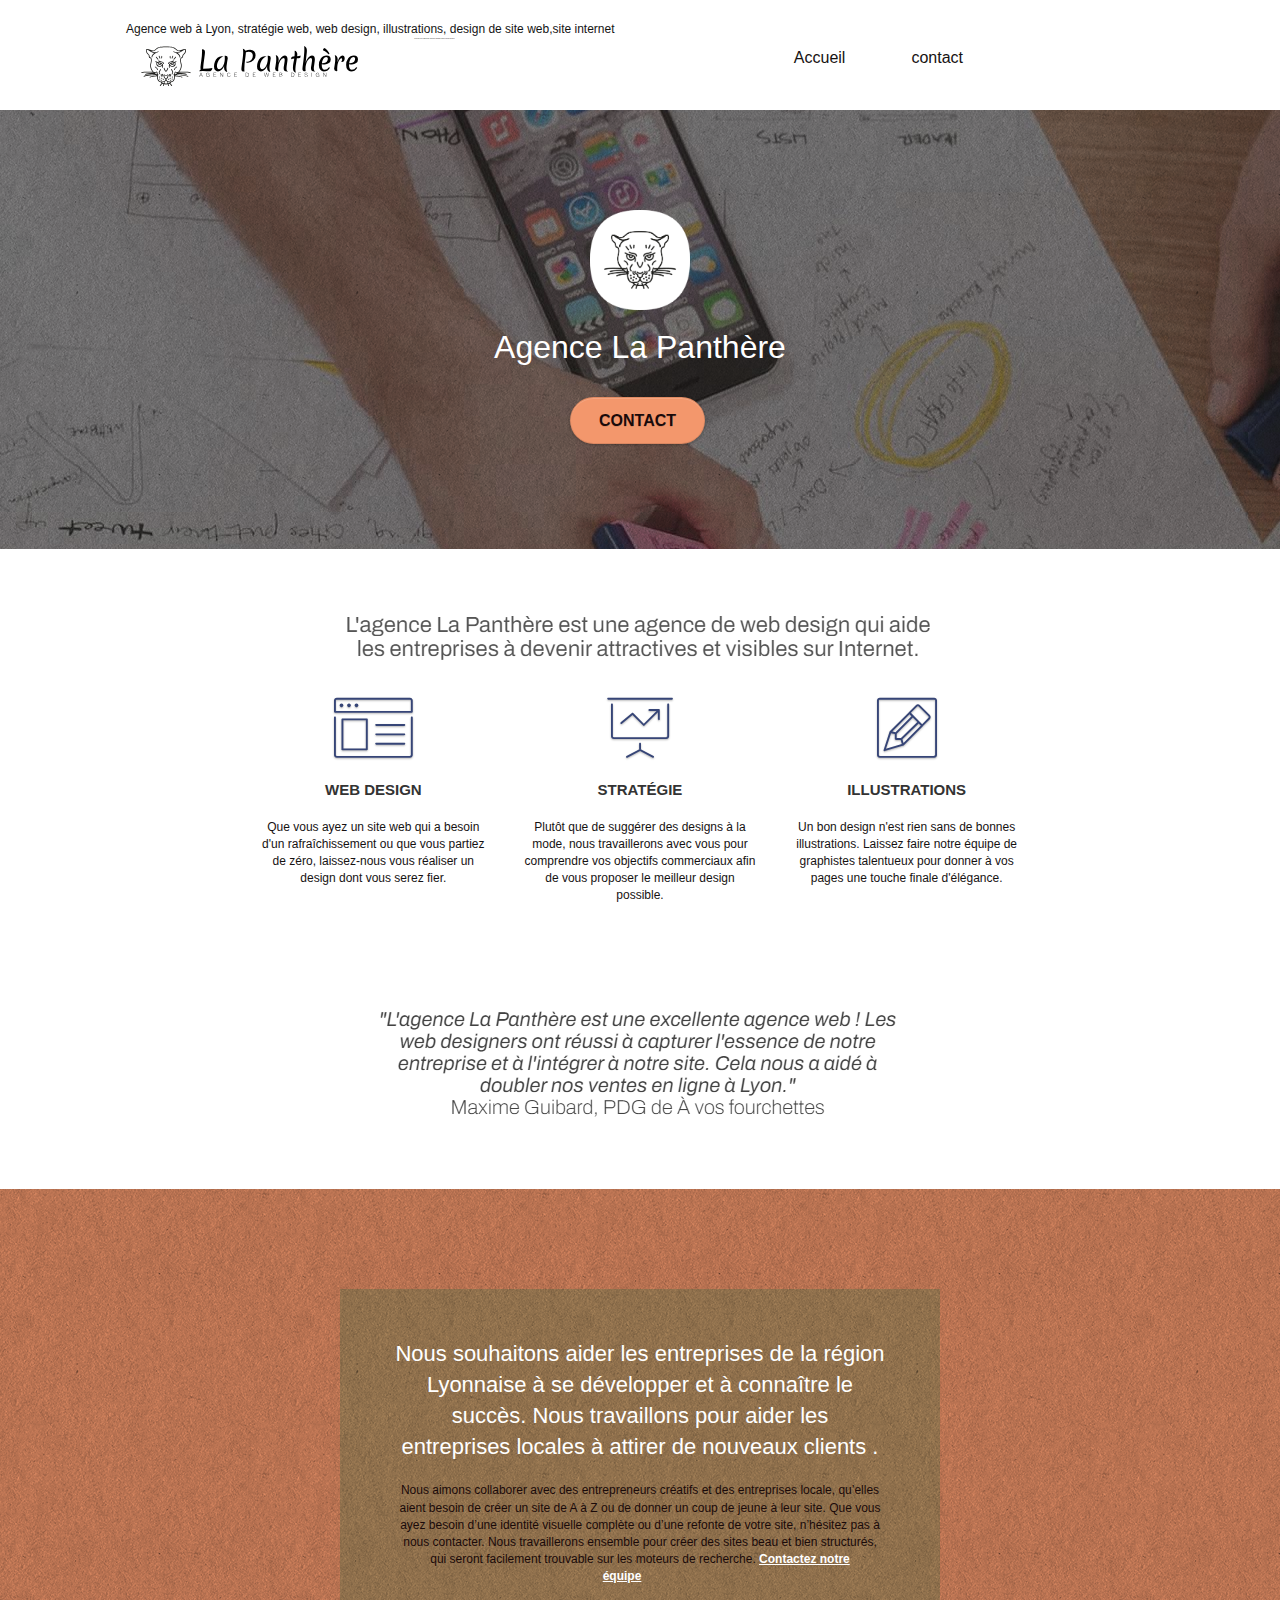
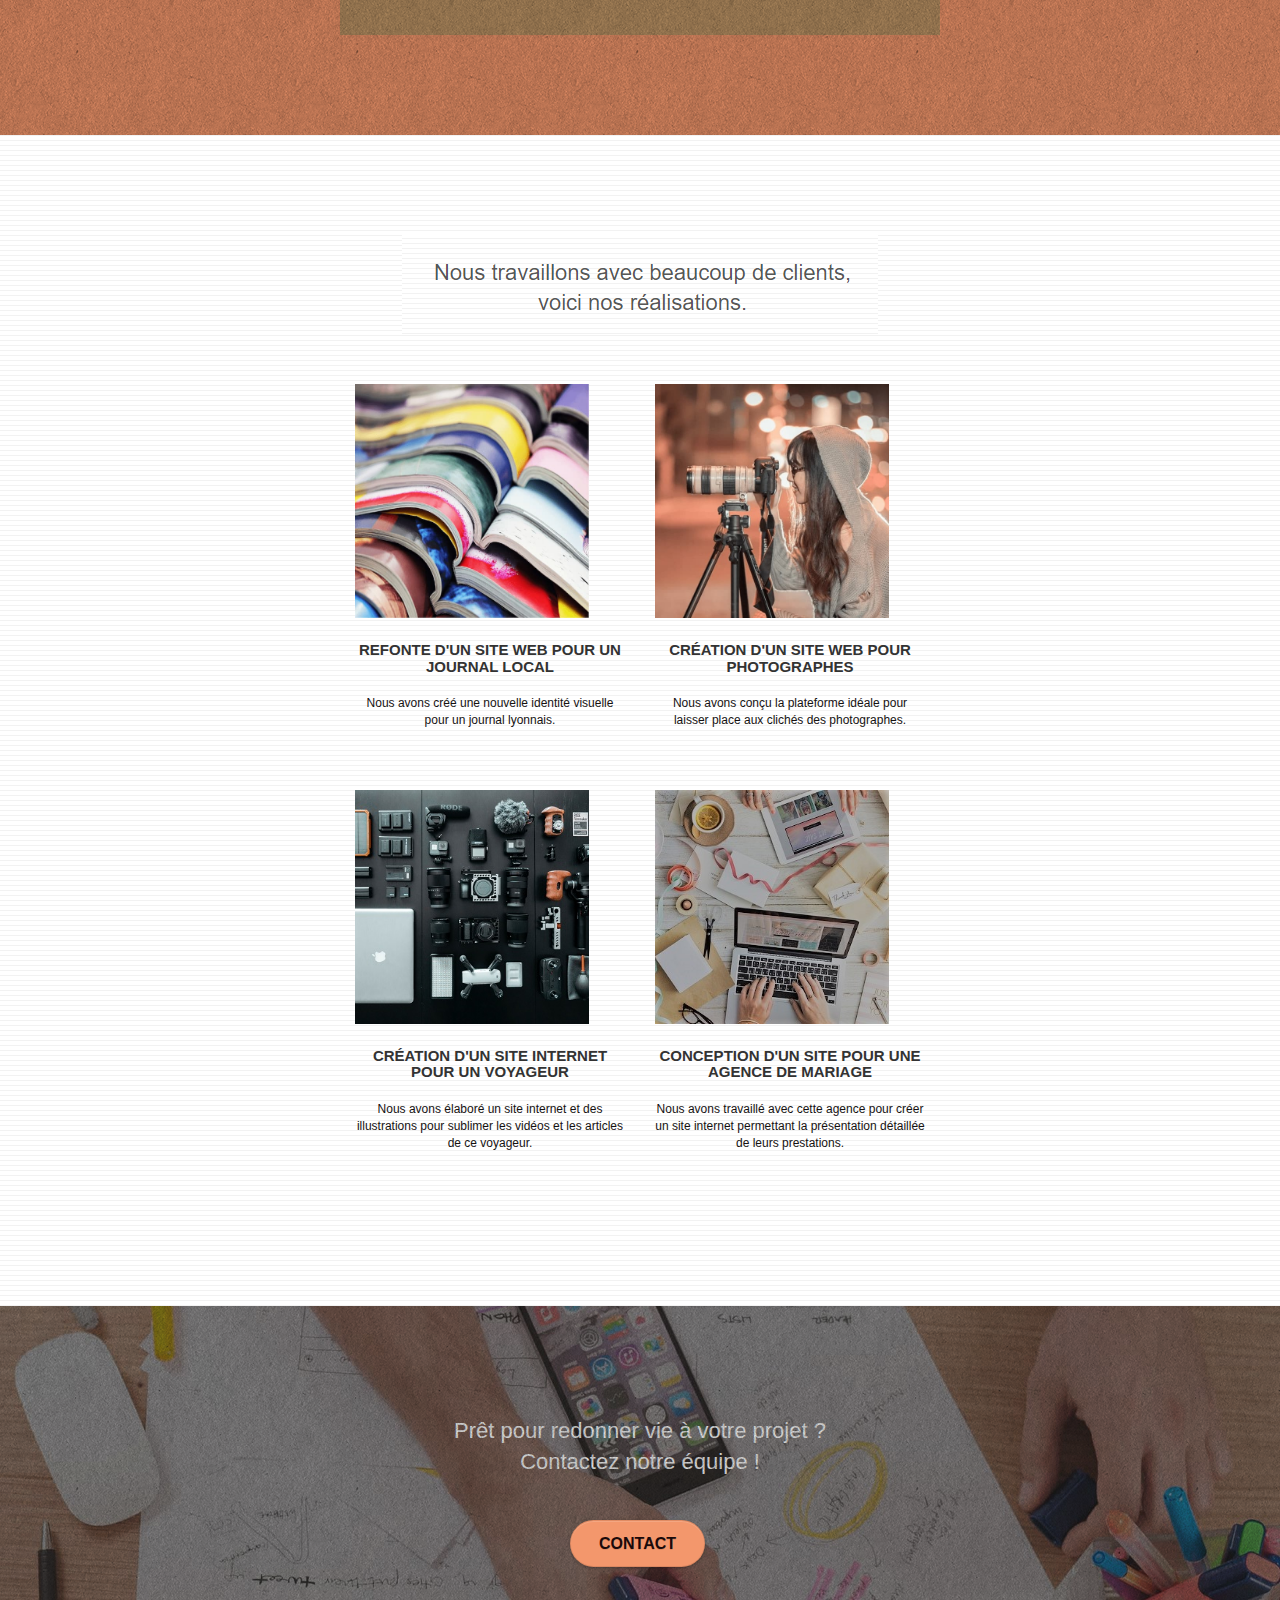
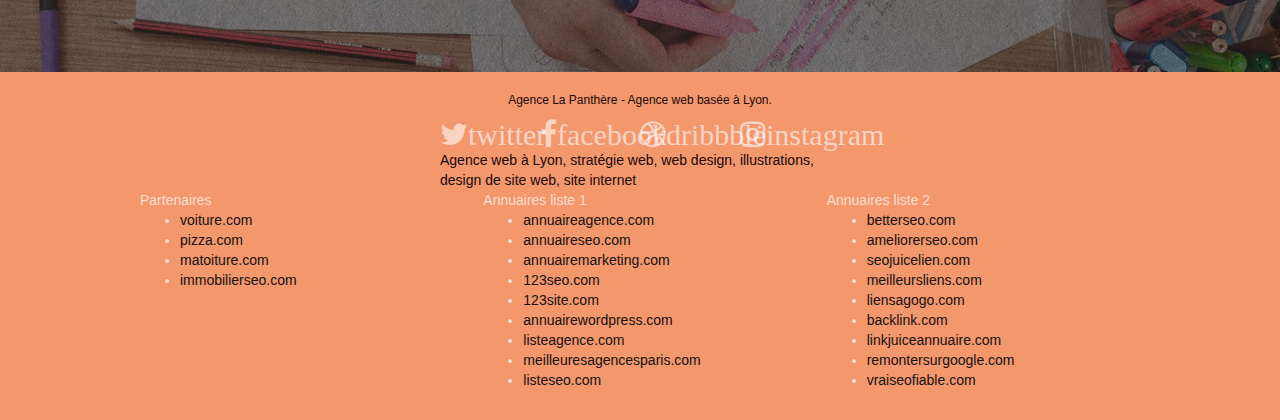
==== index.html @ 8d34e86a "Redimensionné les images et photos" ====
<!DOCTYPE html>
<html lang="fr">
    <head>
     <meta charset="utf-8" />
     <meta
      name="keywords"
      content="seo, google, site web, site internet,agence design à Lyon, illustrations"
      />
     <meta name="description" content="web design company Lyon"/>
     <meta
      name="viewport"
      content="width=device-width, initial-scale=1.0, viewport-fit=cover"
      />
     <link rel="shortcut icon" type="image/png" href="favicon.jpg" />

     <link rel="stylesheet" type="text/css" href="./css/bootstrap.css" />
     <link rel="stylesheet" type="text/css" href="style.css" />
     <link rel="stylesheet" type="text/css" href="./css/font-awesome.css" />
     <link rel="stylesheet" type="text/css" href="./css/et-line.css" />

     <script src="./js/jquery-2.1.0.js"></script>
     <script src="./js/bootstrap.js"></script>
     <script src="./js/blocs.js"></script>
     <script src="./js/jquery.touchSwipe.js" ></script>
     <script src="./js/gmaps.js"></script>
     <title>La Panthère - Web design</title>

     <!-- Analytics -->

     <!-- Analytics END -->
    </head>
    <body>
     <!-- Principal conteneur -->

     <div class="page-container">
          <!-- bloc-0 -->
            <header class="bloc bgc-white l-bloc" id="bloc-0">
                <nav class="container bloc-sm">
                    <div class="navbar row">
                       <div class="navbar-header">
                            <div class="keywords" style="color: #141414; font-size: 12px;">
                              Agence web à Lyon, stratégie web, web design, illustrations,
                              design de site web,site internet
                            </div>
                            <a class="navbar-brand" href="index.html" atl="">
                                <img src="img/agence-la-panthere-monochrome.svg"alt="paris web design logo agence web meilleure agence"height="40"/>     
                            </a>
                            <div class="keywords" style="color: #141414; font-size: 1px;">
                                 Agence web à Lyon, stratégie web, web design, illustrations,
                                 design de site web,site internet
                            </div>
                            <button id="nav-toggle" type="button"class="ui-navbar-toggle navbar-toggle"data-toggle="collapse"data-target=".navbar-1">                          
                                <span class="sr-only">Toggle navigation</span>
                                <span class="icon-bar"></span>
                                <span class="icon-bar"></span>
                                <span class="icon-bar"></span>
                            </button>        
                            <div class="collapse navbar-collapse navbar-1 special-dropdown-nav">
                                <ul class="site-navigation nav navbar-nav">
                                    <li>
                                        <a href="index.html">Accueil</a>
                                    </li>
                                    <li>
                                        <a href="contact.html">contact</a>
                                    </li>
                                </ul>
							</div>
                        </div>
                    </div>
                </nav>
            </header>
            <!-- bloc-0 END -->
            <main>
                <!-- bloc-1-presentation -->
                <section class="bloc bgc-dark-slate-blue bg-banniere d-bloc bg-t-edge bloc-bg-texture texture-paper b-parallax"id="bloc-1-hero">
                    <div class="container bloc-lg">
                        <div class="row tight-width-whitespace">
                            <div class="col-sm-12">
                                <img src="img/logo.png"class="center-block image-resize-mode"width="100"alt="Agence La Panthère, agence web paris, création logo paris"/>
                                <h1 class="text-center hero-bloc-text tc-white">Agence La Panthère</h1>
                                <div class="text-center">
                                    <a href="contact.html"class="btn btn-lg btn-clean btn-rd cta-hero btn-atomic-tangerine"id="cta-hero">
                                        Contact
                                    </a>
                                </div>
                            </div>
                        </div>
                    </div>
                </section>
                <!-- bloc-1-presentation END -->

                <!-- bloc-2-services -->
                <section class="bloc bgc-white l-bloc" id="bloc-2-services">
                    <div class="container bloc-md">
                        <div class="row">
                            <div class="col-sm-12 text-center">
                                <img src="img/title.png" alt="L'agence La Panthère est une agence de web design qui aide les entreprises à devenir attractives et visibles sur Inernet" />     
                            </div>
                        </div>
                        <div class="row voffset-lg med-width-whitespace">
                            <div class="col-sm-4">
                                <div class="text-center">
                                    <span class="et-icon-browser sm-shadow icon-dark-slate-blue icons icon-lg"></span>   
                                </div>
                                <h3 class="mg-md text-center">Web design</h3> 
                                <p class="text-center">
                                    Que vous ayez un site web qui a besoin d'un
                                    rafraîchissement ou que vous partiez de zéro, laissez-nous vous
                                    réaliser un design dont vous serez fier.
                                </p>
                            </div>
                            <div class="col-sm-4">
                                <div class="text-center">
                                    <span class="et-icon-presentation sm-shadow icon-dark-slate-blue icons icon-lg"></span>   
                                </div>
                                <h3 class="mg-md text-center">Stratégie</h3>
                                <p class="text-center">
                                    Plutôt que de suggérer des designs à la mode, nous travaillerons
                                    avec vous pour comprendre vos objectifs commerciaux afin de vous
                                    proposer le meilleur design possible.
                                </p>
                            </div>
                            <div class="col-sm-4">
                                <div class="text-center">
                                    <span class="et-icon-edit sm-shadow icon-dark-slate-blue icons icon-lg"></span>  
                                </div>
                                <h3 class="mg-md text-center">Illustrations</h3> 
                                <p class="text-center">
                                    Un bon design n'est rien sans de bonnes illustrations. Laissez
                                    faire notre équipe de graphistes talentueux pour donner à vos
                                    pages une touche finale d'élégance.
                                </p>
                            </div>
                        </div>
                        <div class="row voffset-lg voffset">
                            <div class="col-xs-12 col-md-8 col-md-offset-2 text-center">
                                <img alt="agence web, agence web paris, web design paris, stratégie web"src="img/citation.png"/>
                            </div>
                        </div>
                    </div>
                </section>
                <!-- bloc-2-services END -->

                <!-- bloc-3-what-i-do -->
                <section class="bloc tc-white bgc-atomic-tangerine bg-presentation d-bloc bloc-bg-texture texture-paper b-parallax"id="bloc-3-what-i-do"> 
                    <div class="container bloc-lg">
                        <div class="row tight-width-whitespace black-background">
                            <div class="col-sm-12">
                                <h2 class="mg-md text-center tc-white">
                                    Nous souhaitons aider les entreprises de la région Lyonnaise à
                                    se développer et à connaître le succès. Nous travaillons pour
                                    aider les entreprises locales à attirer de nouveaux clients .
                                </h2>
                                <p class="text-center white">
                                    Nous aimons collaborer avec des entrepreneurs créatifs et des
                                    entreprises locale, qu’elles aient besoin de créer un site de A
                                    à Z ou de donner un coup de jeune à leur site. Que vous ayez
                                    besoin d’une identité visuelle complète ou d’une refonte de
                                    votre site, n’hésitez pas à nous contacter. Nous travaillerons
                                    ensemble pour créer des sites beau et bien structurés, qui
                                    seront facilement trouvable sur les moteurs de recherche.
                                    <a class="ltc-white bold-link" href="contact.html">Contactez notre équipe</a>
                                </p>
                            </div>
                        </div>
                    </div>
                </section>
                <!-- bloc-3-what-i-do END -->

                <!-- bloc-4-portfolio -->
                <section class="bloc bgc-white bg-lines-h2-bg bg-repeat l-bloc"id="bloc-4-portfolio">
                    <div class="container bloc-lg">
                        <div class="row">
                            <div class="col-sm-12 text-center">
                                <img src="img/title2.png" alt="Texte d'introduction: Nous travaillons avec beaucoup de clients, voici nos réalisation "/>    
                            </div>
                        </div>
                        <div class="row tight-width-whitespace portfolio-row">
                            <div class="col-sm-6">
                                <a href="#"data-lightbox="img/1.jpg"data-gallery-id="gallery-1"data-caption="Refonte d'un site web pour un journal local"data-frame="snapshot-lb">
                                    <img class="img-responsive portfolio-thumb" src="img/1.jpg"alt="Livres empilés les uns sur les autres décalés en escalierS et ouvert en leurs mileux "/> 
                                </a>
                                <h3 class="mg-md text-center">Refonte d'un site web pour un journal local</h3>
                                <p class="text-center">
                                    Nous avons créé une nouvelle identité visuelle pour un journal
                                    lyonnais.
                                </p>
                            </div>
                            <div class="col-sm-6">
                                <a href="#"data-lightbox="img/2.jpg"data-gallery-id="gallery-1"data-caption="Création d'un site web pour photographes"data-frame="snapshot-lb">
                                    <img class="img-responsive portfolio-thumb" src="img/2.jpg"alt="Jeunes femmes entrain de prendre une photos avec un appereil photos numérique sur trépied en ville"/> 
                                </a>
                                <h3 class="mg-md text-center">Création d'un site web pour photographes</h3>
                                <p class="text-center">
                                    Nous avons conçu la plateforme idéale pour laisser place aux
                                    clichés des photographes.
                                </p>
                            </div>
                        </div>
                        <div class="row tight-width-whitespace portfolio-row">
                            <div class="col-sm-6">
                                <a href="#"data-lightbox="img/3.bmp"data-gallery-id="gallery-1"data-caption="Création d'un site internet pour un voyageur"data-frame="snapshot-lb">
                                    <img class="img-responsive portfolio-thumb" src="img/3.bmp" alt="Equipement numérique professionnel: drone, appareils photos,plusieurs obsjectifs,pc portables"/>   
                                </a>
                                <h3 class="mg-md text-center"> Création d'un site internet pour un voyageur </h3>
                                <p class="text-center">
                                    Nous avons élaboré un site internet et des illustrations pour
                                    sublimer les vidéos et les articles de ce voyageur.
                                </p>
                            </div>
                            <div class="col-sm-6">
                                <a href="#"data-lightbox="img/4.bmp"data-gallery-id="gallery-1"data-caption="Conception d'un site pour une agence de mariage"data-frame="snapshot-lb" >
                                    <img class="img-responsive portfolio-thumb" src="img/4.bmp" alt="Production d'un projet au bureau"/>  
                                </a>
                                <h3 class="mg-md text-center">Conception d'un site pour une agence de mariage</h3>
                                <p class="text-center">
                                    Nous avons travaillé avec cette agence pour créer un site
                                    internet permettant la présentation détaillée de leurs
                                    prestations.
                                </p>
                            </div>
                        </div>
                    </div>
                </section>
                <!-- bloc-4-portfolio END -->

                <!-- bloc-5-cta -->
                <section class="bloc bgc-dark-slate-blue bg-banniere d-bloc bloc-bg-texture texture-paper"id="bloc-5-cta" >
                    <div class="container bloc-lg">
                        <div class="row">
                            <h2 class="mg-md text-center tc-white">
                                Prêt pour redonner vie à votre projet ?<br/>Contactez notre équipe !  
                            </h2>
                            <div class="col-sm-12 text-center">
                                <a href="contact.html"class="btn btn-atomic-tangerine btn-clean btn-rd btn-lg cta-hero" >Contact</a>
                            </div>
                        </div>
                    </div>
                </section>
                <!-- bloc-5-cta END -->
            </main>
                

            <!-- Footer - bloc-8 -->
            <footer class="bloc bgc-atomic-tangerine d-bloc" id="bloc-8">
                <div class="container bloc-sm">
                    <div class="row">
                        <div class="col-sm-12">
                            <p class="text-center white">Agence La Panthère - Agence web basée à Lyon.</p>
                            <div class="row row-no-gutters social">
                                <div class="col-sm-3">
                                    <div class="text-center">
                                        <a class="social" href="index.html" >
                                            <span class="fa fa-twitter icon-md">twitter</span>
                                        </a>
                                    </div>
                                </div>
                                <div class="col-sm-3">
                                    <div class="text-center">
                                        <a class="social" href="index.html">
                                            <span class="fa fa-facebook icon-md" >facebook</span>
                                        </a>
                                    </div>
                                </div>
                                <div class="col-sm-3">
                                    <div class="text-center">
                                        <a class="social" href="index.html">
                                            <span class="fa fa-dribbble icon-md">dribbble</span>
                                        </a>
                                    </div>
                                </div>
                                <div class="col-sm-3">
                                    <div class="text-center">
                                        <a class="social" href="index.html">
                                            <span class="fa fa-instagram icon-md">instagram</span>
                                        </a>
                                    </div>
                                </div>
                                <div class="keywords" style="color: #1a0a0a;">
                                    Agence web à Lyon, stratégie web, web design, illustrations,
                                    design de site web, site internet
                                </div>
                            </div>
                            <div class="row">
                                <div class="col-sm-4">
                                    Partenaires
                                    <ul>
                                        <li><a href="voiture.com">voiture.com</a></li>
                                        <li><a href="pizza.com">pizza.com</a></li>
                                        <li><a href="matoiture.com">matoiture.com</a></li>
                                        <li><a href="immobilierseo.com">immobilierseo.com</a></li>
                                    </ul>
                                </div>
                                <div class="col-sm-4">
                                    Annuaires liste 1
                                    <ul>
                                        <li><a href="annuaireagence.com">annuaireagence.com</a></li>
                                        <li><a href="annuaireseo.com">annuaireseo.com</a></li>
                                        <li><a href="annuairemarketing.com">annuairemarketing.com</a></li>
                                        <li><a href="123seoture.com">123seo.com</a></li>
                                        <li><a href="123site.com">123site.com</a></li>
                                        <li><a href="annuairewordpress.com">annuairewordpress.com</a></li>
                                        <li><a href="listeagence.com">listeagence.com</a></li>
                                        <li><a href="meilleuresagencesparis.com">meilleuresagencesparis.com</a></li>
                                        <li><a href="listeseo.com">listeseo.com</a></li>
                                    </ul>
                                </div>
                                <div class="col-sm-4">
                                    Annuaires liste 2
                                    <ul>
                                        <li><a href="betterseo.com">betterseo.com</a></li>
                                        <li><a href="ameliorerseo.com">ameliorerseo.com</a></li>
                                        <li><a href="seojuicelien.com">seojuicelien.com</a></li>
                                        <li><a href="meilleursliens.com">meilleursliens.com</a></li>
                                        <li><a href="liensagogo.com">liensagogo.com</a></li>
                                        <li><a href="backlink.com">backlink.com</a></li>
                                        <li><a href="linkjuiceannuaire.com">linkjuiceannuaire.com</a></li> 
                                        <li><a href="remontersurgoogle.com">remontersurgoogle.com</a></li> 
                                        <li><a href="vraiseofiable.com">vraiseofiable.com</a></li>
                                    </ul>
                                </div>
                            </div>
                        </div>
                    </div>
                </div>
            </footer>
            <!-- Footer - bloc-8 END -->
        </div>
        <!-- Principal conteneur END -->
    </body>
</html>
---- style.css ----
body {
    margin: 0;
    padding: 0;
    background: #FFF;
    overflow-x: hidden;
    -webkit-font-smoothing: antialiased;
    -moz-osx-font-smoothing: grayscale;
}

a,
button {
    transition: all .3s ease-in-out;
    outline: none!important;
    margin-right: 36px;
}

a:hover {
    text-decoration: none;
    cursor: pointer;
}

#page-loading-blocs-notifaction {
    position: fixed;
    top: 0;
    bottom: 0;
    width: 100%;
    z-index: 100000;
    background: #FFFFFF url("img/pageload-spinner.gif") no-repeat center center;
}

.bloc {
    width: 100%;
    clear: both;
    background: 50% 50% no-repeat;
    padding: 0 50px;
    -webkit-background-size: cover;
    -moz-background-size: cover;
    -o-background-size: cover;
    background-size: cover;
    position: relative;
}

.bloc .container {
    padding-left: 0;
    padding-right: 0;
}

.bloc-lg {
    padding: 100px 50px;
}

.bloc-md {
    padding: 50px;
}

.bloc-sm {
    padding: 20px 50px;
}

.bg-center,
.bg-l-edge,
.bg-r-edge,
.bg-t-edge,
.bg-b-edge,
.bg-tl-edge,
.bg-bl-edge,
.bg-tr-edge,
.bg-br-edge,
.bg-repeat {
    -webkit-background-size: auto!important;
    -moz-background-size: auto!important;
    -o-background-size: auto!important;
    background-size: auto!important;
}

.bg-repeat {
    background: repeat;
}

.bg-t-edge {
    background: top no-repeat;
}

.bloc-bg-texture::before {
    content: "";
    background-size: 2px 2px;
    position: absolute;
    top: 0;
    bottom: 0;
    left: 0;
    right: 0;
}

.texture-paper::before {
    background: url("img/texture-paper.png");
    background-size: 280px 280px;
}

.b-parallax {
    background-attachment: fixed;
}

.d-bloc {
    color: rgba(255, 255, 255, .7);
}

.d-bloc button:hover {
    color: rgba(255, 255, 255, .9);
}

.d-bloc .icon-round,
.d-bloc .icon-square,
.d-bloc .icon-rounded,
.d-bloc .icon-semi-rounded-a,
.d-bloc .icon-semi-rounded-b {
    border-color: rgba(255, 255, 255, .9);
}

.d-bloc .divider-h span {
    border-color: rgba(255, 255, 255, .2);
}

.d-bloc .a-btn,
.d-bloc .navbar a,
.d-bloc .navbar-brand,
.d-bloc a .icon-sm,
.d-bloc a .icon-md,
.d-bloc a .icon-lg,
.d-bloc a .icon-xl,
.d-bloc h1 a,
.d-bloc h2 a,
.d-bloc h3 a,
.d-bloc h4 a,
.d-bloc h5 a,
.d-bloc h6 a,
.d-bloc p a {
    color: rgba(255, 255, 255, .6);
}

.d-bloc .a-btn:hover,
.d-bloc .navbar a:hover,
.d-bloc .navbar-brand:hover,
.d-bloc a:hover .icon-sm,
.d-bloc a:hover .icon-md,
.d-bloc a:hover .icon-lg,
.d-bloc a:hover .icon-xl,
.d-bloc h1 a:hover,
.d-bloc h2 a:hover,
.d-bloc h3 a:hover,
.d-bloc h4 a:hover,
.d-bloc h5 a:hover,
.d-bloc h6 a:hover,
.d-bloc p a:hover {
    color: rgba(255, 255, 255, 1);
}

.d-bloc .navbar-toggle .icon-bar {
    background: rgba(255, 255, 255, 1);
}

.d-bloc .btn-wire,
.d-bloc .btn-wire:hover {
    color: rgba(255, 255, 255, 1);
    border-color: rgba(255, 255, 255, 1);
}

.d-bloc .panel {
    color: rgba(0, 0, 0, .5);
}

.d-bloc .panel button:hover {
    color: rgba(0, 0, 0, .7);
}

.d-bloc .panel icon {
    border-color: rgba(0, 0, 0, .7);
}

.d-bloc .panel .divider-h span {
    border-color: rgba(0, 0, 0, .1);
}

.d-bloc .panel .a-btn {
    color: rgba(0, 0, 0, .6);
}

.d-bloc .panel .a-btn:hover {
    color: rgba(0, 0, 0, 1);
}

.d-bloc .panel .btn-wire,
.d-bloc .panel .btn-wire:hover {
    color: rgba(0, 0, 0, .7);
    border-color: rgba(0, 0, 0, .3);
}

.d-bloc .panel,
.l-bloc {
    color: rgba(0, 0, 0, .5);
}

.d-bloc .panel button:hover,
.l-bloc button:hover {
    color: rgba(0, 0, 0, .7);
}

.l-bloc .icon-round,
.l-bloc .icon-square,
.l-bloc .icon-rounded,
.l-bloc .icon-semi-rounded-a,
.l-bloc .icon-semi-rounded-b {
    border-color: rgba(0, 0, 0, .7);
}

.d-bloc .panel .divider-h span,
.l-bloc .divider-h span {
    border-color: rgba(0, 0, 0, .1);
}

.d-bloc .panel .a-btn,
.l-bloc .a-btn,
.l-bloc .navbar a,
.l-bloc .navbar-brand,
.l-bloc a .icon-sm,
.l-bloc a .icon-md,
.l-bloc a .icon-lg,
.l-bloc a .icon-xl,
.l-bloc h1 a,
.l-bloc h2 a,
.l-bloc h3 a,
.l-bloc h4 a,
.l-bloc h5 a,
.l-bloc h6 a,
.l-bloc p a {
    color: rgba(0, 0, 0, .6);
}

.d-bloc .panel .a-btn:hover,
.l-bloc .a-btn:hover,
.l-bloc .navbar a:hover,
.l-bloc .navbar-brand:hover,
.l-bloc a:hover .icon-sm,
.l-bloc a:hover .icon-md,
.l-bloc a:hover .icon-lg,
.l-bloc a:hover .icon-xl,
.l-bloc h1 a:hover,
.l-bloc h2 a:hover,
.l-bloc h3 a:hover,
.l-bloc h4 a:hover,
.l-bloc h5 a:hover,
.l-bloc h6 a:hover,
.l-bloc p a:hover {
    color: rgba(0, 0, 0, 1);
}

.l-bloc .navbar-toggle .icon-bar {
    color: rgba(0, 0, 0, .6);
}

.d-bloc .panel .btn-wire,
.d-bloc .panel .btn-wire:hover,
.l-bloc .btn-wire,
.l-bloc .btn-wire:hover {
    color: rgba(0, 0, 0, .7);
    border-color: rgba(0, 0, 0, .3);
}

.voffset {
    margin-top: 30px;
}

.voffset-lg {
    margin-top: 80px;
}

.row-no-gutters {
    margin-right: 0;
    margin-left: 0;
}

.row.row-no-gutters > [class^="col-"],
.row.row-no-gutters > [class*=" col-"] {
    padding-right: 0;
    padding-left: 0;
}

#bloc-1-hero h1 {
    font-size: 32px;
}

.navbar {
    margin-bottom: 0;
    z-index: 1;
}

.navbar-brand {
    height: auto;
    padding: 3px 15px;
    font-size: 25px;
    font-weight: normal;
    font-weight: 600;
    line-height: 44px;
}

.navbar-brand img {
    max-height: 200px;
    margin: 0 5px 0 0;
    display: inline;
}

.navbar-brand img[src$=svg] {
    min-width: 100px;
}

.navbar-brand img:focus{
    border: 2px solid red;
    border-radius: 15px;
}

.nav-center .navbar-brand img {
    margin: 0;
}

.navbar .nav {
    padding-top: 2px;
    margin-right: 120px;
    float: right;
    z-index: 1;
}

.nav > li {
    float: left;
    margin-top: 4px;
    font-size: 16px;
}

.navbar-nav .open .dropdown-menu > li > a {
    text-align: inherit;
}

.nav > li a:hover {
    background: transparent;
}

.nav > li a:focus{
    border: 2px solid red;
    border-radius: 15px;
}

.navbar-toggle {
    margin: 10px 10px 0 0;
    border: 0px;
}

.navbar-toggle:hover {
    background: transparent!important;
}

.navbar-toggle:focus{
    border: 2px solid red;
    border-radius: 15px;
}
.navbar-toggle .icon-bar {
    background-color: rgba(0, 0, 0, .5);
    width: 26px;
}

.nav-invert .navbar .nav {
    float: left;
}

.nav-invert .navbar-header,
.nav-invert .navbar-brand {
    float: right;
    position: relative;
    z-index: 2;
}

@media (min-width: 768px) {
    .site-navigation {
        position: absolute;
        top: 50%;
        right: 20px;
        transform: translate(0, -50%);
        -webkit-transform: translateY(-50%);
    }
    .nav > li .dropdown-menu a,
    .nav > li .dropdown-menu a:hover {
        color: #484848;
    }
    .nav-invert .site-navigation {
        left: 0;
        right: 0;
    }
    .nav-center {
        text-align: center;
    }
    .nav-center .navbar-header {
        width: 100%;
    }
    .nav-center .navbar-header,
    .nav-center .navbar-brand,
    .nav-center .nav > li {
        float: none;
        display: inline-block;
    }
    .nav-center .site-navigation {
        position: relative;
        width: 100%;
        right: 0;
        margin-right: 0px;
        margin-top: 20px;
    }
    .nav-center.mini-nav .navbar-toggle {
        float: none;
        margin: 10px auto 0;
    }
}

.nav > li > .dropdown a {
    background: none!important;
    display: block;
    padding: 14px 15px;
}

nav .caret {
    margin: 0 5px;
}

.dropdown-menu .dropdown-menu {
    top: -8px;
    left: 100%;
}

.dropdown-menu .dropmenu-flow-right {
    top: 100%;
    left: 0;
    margin-left: -1px;
    border-top-left-radius: 0;
    border-top-right-radius: 0;
}

.dropdown-menu .dropdown span {
    border: 4px solid black;
    border-top-color: transparent;
    border-right-color: transparent;
    border-bottom-color: transparent;
    margin: 6px -5px 0 0!important;
    float: right;
}

.mg-md {
    margin-top: 10px;
    margin-bottom: 20px;
}

.mg-lg {
    margin-top: 10px;
    margin-bottom: 40px;
}

.btn {
    margin: 0 5px 5px 0;
}

.btn.pull-right {
    margin: 0 0 5px 5px;
}

.btn-d,
.btn-d:hover,
.btn-d:focus {
    color: #FFF;
    background: rgba(0, 0, 0, .3);
}

button {
    outline: none!important;
}

.btn-rd {
    border-radius: 40px;
}

.btn-clean {
    border: 1px solid rgba(0, 0, 0, .08);
    border-bottom-color: rgba(0, 0, 0, .1);
    text-shadow: 0 1px 0 rgba(0, 0, 1, .1);
    box-shadow: 0 1px 3px rgba(0, 0, 1, .25), inset 0 1px 0 0 rgba(255, 255, 255, .15);
}

.icon-md {
    font-size: 30px!important;
}

.icon-lg {
    font-size: 60px!important;
}

.sm-shadow {
    text-shadow: 0 1px 2px rgba(0, 0, 0, .3);
}

.panel-sq,
.panel-sq .panel-heading,
.panel-sq .panel-footer {
    border-radius: 0;
}

.panel-rd {
    border-radius: 30px;
}

.panel-rd .panel-heading {
    border-radius: 29px 29px 0 0;
}

.panel-rd .panel-footer {
    border-radius: 0 0 29px 29px;
}

.form-control {
    border-color: rgba(0, 0, 0, .1);
    box-shadow: none;
}

.scrollToTop {
    width: 40px;
    height: 40px;
    position: fixed;
    bottom: 20px;
    right: 20px;
    opacity: 0;
    z-index: 500;
    transition: all .3s ease-in-out;
}

.scrollToTop span {
    margin-top: 6px;
}

.showScrollTop {
    font-size: 14px;
    opacity: 1;
}

a[data-lightbox] {
    position: relative;
    display: block;
    text-align: center;
}

a[data-lightbox]:focus{
    border: 2px solid red;
    border-radius: 15px;
}

a[data-lightbox]:hover::before {
    content: "+";
    font-family: "HelveticaNeue-Light", "Helvetica Neue Light", "Helvetica Neue", Helvetica, Arial;
    font-size: 32px;
    width: 50px;
    height: 50px;
    margin-left: -25px;
    border-radius: 50%;
    background: rgba(0, 0, 0, .6);
    color: #FFF;
    font-weight: 100;
    z-index: 1;
    position: absolute;
    top: 50%;
    transform: translateY(-50%);
    -webkit-transform: translateY(-50%);
}

a[data-lightbox]:hover img {
    opacity: 0.6;
    -webkit-animation-fill-mode: none;
    animation-fill-mode: none;
}

#lightbox-modal {
    display: flex;
    align-items: center;
}

#lightbox-modal .modal-dialog {
    width: 90%;
    max-width: 900px;
    margin: 0 auto 0;
}

#lightbox-modal .modal-dialog img {
    max-height: 90vh;
    margin: 0 auto;
}

.lightbox-caption {
    padding: 20px;
    color: #FFF;
    background: rgba(0, 0, 0, .5);
    position: absolute;
    left: 15px;
    right: 15px;
    bottom: 5px;
}

.close-lightbox {
    color: #FFF;
    font-size: 30px;
    position: absolute;
    top: 20px;
    right: 20px;
    z-index: 20;
    background: rgba(0, 0, 0, .5);
    border: none;
    line-height: 30px;
    padding: 0 9px 5px;
    opacity: 0.3;
}

.close-lightbox:hover,
.next-lightbox:hover,
.prev-lightbox:hover {
    opacity: 1.0;
    color: #FFF;
}

.next-lightbox,
.prev-lightbox {
    font-size: 20px;
    color: rgba(255, 255, 255, .9);
    background: rgba(0, 0, 0, .5);
    transition: all .2s ease-in-out;
    position: absolute;
    top: 45%;
    z-index: 1;
    opacity: 0.4;
}

.next-lightbox {
    padding: 6px 8px 1px 13px;
    right: 25px;
}

.prev-lightbox {
    padding: 6px 13px 1px 10px;
    left: 25px;
}

.snapshot-lb .modal-body {
    padding-bottom: 45px;
}

.snapshot-lb .lightbox-caption {
    padding: 0;
    color: rgba(0, 0, 0, .5);
    background: none;
}

h1,
h2,
h3,
h4,
h5,
h6,
p,
label,
.btn,
a {
    font-family: "helvetica";
    font-weight: 400;
    color: #161212!important;
}

li a:focus{
    border: 2px solid red;
    border-radius: 15px;
}

.container {
    max-width: 1000px;
}

.hero-bloc-text {
    font-size: 38px;
}

.hero-bloc-text-sub {
    font-size: 36px;
}

.statement-bloc-text {
    line-height: 26px;
    font-style: italic;
    font-size: 20px;
    text-align: center;
    font-weight: lighter;
    max-width: 520px;
    margin: auto auto auto auto;
}

p {
    font-size: 12px;
}

.tight-width-whitespace {
    max-width: 600px;
    margin: auto auto auto auto;
}

.h1 {
    font-size: 20px;
    font-family: "Open Sans";
}

.cta-hero {
    margin-top: 22px;
    color: #FFFFFF!important;
    text-transform: uppercase;
    padding: 12px 28px 12px 28px;
    font-size: 16px;
    font-weight: 700;
}

.social {
    max-width: 400px;
    margin: auto auto auto auto;
}

h2 {
    font-size: 22px;
    line-height: 1.4em;
}

h3 {
    font-size: 15px;
    text-transform: uppercase;
    font-weight: 700;
    color: #333333!important;
}

.med-width-whitespace {
    max-width: 800px;
    margin: auto auto auto auto;
    box-shadow: 0px 0px 0px #000000;
}

h1 {
    color: #333333!important;
}

h4 {
    color: #333333!important;
}

.icons {
    margin-bottom: 14px;
    margin-top: 24px;
}

.white {
    color: #1a0a0a!important;
}

.portfolio-thumb {
    margin-bottom: 24px;
}

.portfolio-row {
    margin-bottom: 44px;
    margin-top: 50px;
}

.avatar {
    box-shadow: 0px 4px 9px rgba(0, 0, 0, 0.3);
}

.black-background {
    background-color: rgba(165, 147, 99, 0.7);
    padding: 40px 40px 40px 40px;
}

.bold-link {
    font-weight: 900;
    text-decoration: underline!important;
}

.bgc-white {
    background-color: #FFFFFF;
}

.bgc-dark-slate-blue {
    background-color: #364577;
}

.bgc-atomic-tangerine {
    background-color: #F3976C;
}

.tc-white {
    color: #FFFFFF!important;
}

.btn-atomic-tangerine {
    background: #F3976C;
    color: #1a0a0a!important;
}

.btn-atomic-tangerine:focus{
    border: 2px solid red;
    border-radius: 15px;
}

.btn-atomic-tangerine:hover {
    background: #c27956!important;
    color: #1a0a0a!important;
}

.ltc-white {
    color: #FFFFFF!important;
}

.ltc-white:focus{
    border: 2px solid red;
    border-radius: 15px;
}
.ltc-white:hover {
    color: #cccccc!important;
}

.ltc-atomic-tangerine {
    color: #F3976C!important;
}

.ltc-atomic-tangerine:hover {
    color: #c27956!important;
}

.icon-dark-slate-blue {
    color: #364577!important;
    border-color: #364577!important;
}

.bg-dots-bg {
    background-image: url("img/dots-bg.png");
}

.bg-lines-h2-bg {
    background-image: url("img/lines-h2-bg.png");
}

.bg-banniere {
    background-image: url("img/agence-la-panthere.jpg");
}

.bg-presentation {
    background-image: url("img/image-de-presentation.bmp");
}

@media (max-width: 1024px) {
    .bloc {
        padding-left: 20px;
        padding-right: 20px;
    }
    .bloc.full-width-bloc,
    .bloc-tile-2.full-width-bloc .container,
    .bloc-tile-3.full-width-bloc .container,
    .bloc-tile-4.full-width-bloc .container {
        padding-left: 0;
        padding-right: 0;
    }
}

@media (max-width: 992px) and (min-width: 768px) {
    .navbar .nav {
        max-width: 80%
    }
    .nav-center.navbar .nav {
        max-width: 100%
    }
}

@media only screen and (min-device-width: 768px) and (max-device-width: 1024px) and (orientation: landscape) {
    .b-parallax {
        background-attachment: scroll;
    }
}

@media only screen and (min-device-width: 1024px) and (max-device-width: 1366px) and (-webkit-min-device-pixel-ratio: 1.5) {
    .b-parallax {
        background-attachment: scroll;
    }
}

@media (max-width: 991px) {
    .container {
        width: 100%;
    }
    .b-parallax {
        background-attachment: scroll;
    }
    .page-container,
    #hero-bloc {
        overflow-x: hidden;
        position: relative;
    }
    .bloc {
        padding-left: constant(safe-area-inset-left);
        padding-right: constant(safe-area-inset-right);
    }
    .bloc-group,
    .bloc-group .bloc {
        display: block;
        width: 100%;
    }
    .bloc-fill-screen .fill-bloc-top-edge,
    .bloc-fill-screen .fill-bloc-bottom-edge {
        padding: 0 20px;
        padding-left: constant(safe-area-inset-left);
        padding-right: constant(safe-area-inset-right);
    }
}

@media (max-width: 767px) {
    .page-container {
        overflow-x: hidden;
        position: relative;
    }
    h1,
    h2,
    h3,
    h4,
    h5,
    h6,
    p,
    #disqus_thread {
        padding-left: 10px!important;
        padding-right: 10px!important;
    }
    .b-parallax {
        background-attachment: scroll;
    }
    .navbar .nav {
        padding-top: 0;
        border-top: 1px solid rgba(0, 0, 0, .2);
        float: none!important;
    }
    .navbar.row {
        margin-left: 0;
        margin-right: 0;
    }
    .site-navigation {
        position: inherit;
        transform: none;
        -webkit-transform: none;
        -ms-transform: none;
    }
    .nav > li {
        margin-top: 0;
        border-bottom: 1px solid rgba(0, 0, 0, .1);
        background: rgba(0, 0, 0, .05);
        text-align: left;
        padding-left: 15px;
        width: 100%;
    }
    .nav > li:hover {
        background: rgba(0, 0, 0, .08);
    }
    .dropdown .dropdown a .caret {
        float: none;
        margin: 5px 0 0 10px!important;
        border: 4px solid black;
        border-bottom-color: transparent;
        border-right-color: transparent;
        border-left-color: transparent;
    }
    #hero-bloc .navbar .nav {
        background: rgba(0, 0, 0, .8);
    }
    #hero-bloc .navbar .nav a {
        color: rgba(255, 255, 255, .6);
    }
    .hero {
        padding: 50px 0;
    }
    .hero-nav {
        left: -1px;
        right: -1px;
    }
    .navbar-collapse {
        padding: 0;
        overflow-x: hidden;
        -webkit-box-shadow: none;
        box-shadow: none;
    }
    .navbar-brand img {
        max-height: 40px;
        width: auto;
    }
    .nav-invert .navbar-header {
        float: none;
        width: 100%;
    }
    .nav-invert .navbar-toggle {
        float: left;
        margin-left: 10px;
    }
    .bloc {
        padding-left: 0;
        padding-right: 0;
    }
    .bloc-xxl,
    .bloc-xl,
    .bloc-lg {
        padding: 40px 0;
    }
    .bloc-sm,
    .bloc-md {
        padding-left: 0;
        padding-right: 0;
    }
    .bloc-tile-2 .container,
    .bloc-tile-3 .container,
    .bloc-tile-4 .container,
    .bloc-fill-screen .fill-bloc-top-edge,
    .bloc-fill-screen .fill-bloc-bottom-edge {
        padding-left: 0;
        padding-right: 0;
    }
    .a-block {
        padding: 0 10px;
    }
    .btn-dwn {
        display: none;
    }
    .voffset {
        margin-top: 5px;
    }
    .voffset-md {
        margin-top: 20px;
    }
    .voffset-lg {
        margin-top: 30px;
    }
    form {
        padding: 5px;
    }
    .close-lightbox {
        display: inline-block;
    }
    .blocsapp-device-iphone5 {
        background-size: 216px 425px;
        padding-top: 60px;
        width: 216px;
        height: 425px;
    }
    .blocsapp-device-iphone5 img {
        width: 180px;
        height: 320px;
    }
}

@media (max-width: 400px) {
    .bloc {
        padding-left: 0;
        padding-right: 0;
    }
}

@media (max-width: 767px) {
    .bloc-mob-center-text {
        text-align: center;
    }
}
---- css/et-line.css ----
@font-face {
    font-family: et-line;
    src: url(../fonts/et-line.eot);
    src: url(../fonts/et-line.eot?#iefix) format('embedded-opentype'), url(../fonts/et-line.woff) format('woff'), url(../fonts/et-line.ttf) format('truetype'), url(../fonts/et-line.svg#et-line) format('svg');
    font-weight: 400;
    font-style: normal
}

.et-icon-adjustments,
.et-icon-alarmclock,
.et-icon-anchor,
.et-icon-aperture,
.et-icon-attachment,
.et-icon-bargraph,
.et-icon-basket,
.et-icon-beaker,
.et-icon-bike,
.et-icon-book-open,
.et-icon-briefcase,
.et-icon-browser,
.et-icon-calendar,
.et-icon-camera,
.et-icon-caution,
.et-icon-chat,
.et-icon-circle-compass,
.et-icon-clipboard,
.et-icon-clock,
.et-icon-cloud,
.et-icon-compass,
.et-icon-desktop,
.et-icon-dial,
.et-icon-document,
.et-icon-documents,
.et-icon-download,
.et-icon-dribbble,
.et-icon-edit,
.et-icon-envelope,
.et-icon-expand,
.et-icon-facebook,
.et-icon-flag,
.et-icon-focus,
.et-icon-gears,
.et-icon-genius,
.et-icon-gift,
.et-icon-global,
.et-icon-globe,
.et-icon-googleplus,
.et-icon-grid,
.et-icon-happy,
.et-icon-hazardous,
.et-icon-heart,
.et-icon-hotairballoon,
.et-icon-hourglass,
.et-icon-key,
.et-icon-laptop,
.et-icon-layers,
.et-icon-lifesaver,
.et-icon-lightbulb,
.et-icon-linegraph,
.et-icon-linkedin,
.et-icon-lock,
.et-icon-magnifying-glass,
.et-icon-map,
.et-icon-map-pin,
.et-icon-megaphone,
.et-icon-mic,
.et-icon-mobile,
.et-icon-newspaper,
.et-icon-notebook,
.et-icon-paintbrush,
.et-icon-paperclip,
.et-icon-pencil,
.et-icon-phone,
.et-icon-picture,
.et-icon-pictures,
.et-icon-piechart,
.et-icon-presentation,
.et-icon-pricetags,
.et-icon-printer,
.et-icon-profile-female,
.et-icon-profile-male,
.et-icon-puzzle,
.et-icon-quote,
.et-icon-recycle,
.et-icon-refresh,
.et-icon-ribbon,
.et-icon-rss,
.et-icon-sad,
.et-icon-scissors,
.et-icon-scope,
.et-icon-search,
.et-icon-shield,
.et-icon-speedometer,
.et-icon-strategy,
.et-icon-streetsign,
.et-icon-tablet,
.et-icon-target,
.et-icon-telescope,
.et-icon-toolbox,
.et-icon-tools,
.et-icon-tools-2,
.et-icon-trophy,
.et-icon-tumblr,
.et-icon-twitter,
.et-icon-upload,
.et-icon-video,
.et-icon-wallet,
.et-icon-wine {
    font-family: et-line;
    speak: none;
    font-style: normal;
    font-weight: 400;
    font-variant: normal;
    text-transform: none;
    line-height: 1;
    -webkit-font-smoothing: antialiased;
    -moz-osx-font-smoothing: grayscale;
    display: inline-block
}

.et-icon-mobile:before {
    content: "\e000"
}

.et-icon-laptop:before {
    content: "\e001"
}

.et-icon-desktop:before {
    content: "\e002"
}

.et-icon-tablet:before {
    content: "\e003"
}

.et-icon-phone:before {
    content: "\e004"
}

.et-icon-document:before {
    content: "\e005"
}

.et-icon-documents:before {
    content: "\e006"
}

.et-icon-search:before {
    content: "\e007"
}

.et-icon-clipboard:before {
    content: "\e008"
}

.et-icon-newspaper:before {
    content: "\e009"
}

.et-icon-notebook:before {
    content: "\e00a"
}

.et-icon-book-open:before {
    content: "\e00b"
}

.et-icon-browser:before {
    content: "\e00c"
}

.et-icon-calendar:before {
    content: "\e00d"
}

.et-icon-presentation:before {
    content: "\e00e"
}

.et-icon-picture:before {
    content: "\e00f"
}

.et-icon-pictures:before {
    content: "\e010"
}

.et-icon-video:before {
    content: "\e011"
}

.et-icon-camera:before {
    content: "\e012"
}

.et-icon-printer:before {
    content: "\e013"
}

.et-icon-toolbox:before {
    content: "\e014"
}

.et-icon-briefcase:before {
    content: "\e015"
}

.et-icon-wallet:before {
    content: "\e016"
}

.et-icon-gift:before {
    content: "\e017"
}

.et-icon-bargraph:before {
    content: "\e018"
}

.et-icon-grid:before {
    content: "\e019"
}

.et-icon-expand:before {
    content: "\e01a"
}

.et-icon-focus:before {
    content: "\e01b"
}

.et-icon-edit:before {
    content: "\e01c"
}

.et-icon-adjustments:before {
    content: "\e01d"
}

.et-icon-ribbon:before {
    content: "\e01e"
}

.et-icon-hourglass:before {
    content: "\e01f"
}

.et-icon-lock:before {
    content: "\e020"
}

.et-icon-megaphone:before {
    content: "\e021"
}

.et-icon-shield:before {
    content: "\e022"
}

.et-icon-trophy:before {
    content: "\e023"
}

.et-icon-flag:before {
    content: "\e024"
}

.et-icon-map:before {
    content: "\e025"
}

.et-icon-puzzle:before {
    content: "\e026"
}

.et-icon-basket:before {
    content: "\e027"
}

.et-icon-envelope:before {
    content: "\e028"
}

.et-icon-streetsign:before {
    content: "\e029"
}

.et-icon-telescope:before {
    content: "\e02a"
}

.et-icon-gears:before {
    content: "\e02b"
}

.et-icon-key:before {
    content: "\e02c"
}

.et-icon-paperclip:before {
    content: "\e02d"
}

.et-icon-attachment:before {
    content: "\e02e"
}

.et-icon-pricetags:before {
    content: "\e02f"
}

.et-icon-lightbulb:before {
    content: "\e030"
}

.et-icon-layers:before {
    content: "\e031"
}

.et-icon-pencil:before {
    content: "\e032"
}

.et-icon-tools:before {
    content: "\e033"
}

.et-icon-tools-2:before {
    content: "\e034"
}

.et-icon-scissors:before {
    content: "\e035"
}

.et-icon-paintbrush:before {
    content: "\e036"
}

.et-icon-magnifying-glass:before {
    content: "\e037"
}

.et-icon-circle-compass:before {
    content: "\e038"
}

.et-icon-linegraph:before {
    content: "\e039"
}

.et-icon-mic:before {
    content: "\e03a"
}

.et-icon-strategy:before {
    content: "\e03b"
}

.et-icon-beaker:before {
    content: "\e03c"
}

.et-icon-caution:before {
    content: "\e03d"
}

.et-icon-recycle:before {
    content: "\e03e"
}

.et-icon-anchor:before {
    content: "\e03f"
}

.et-icon-profile-male:before {
    content: "\e040"
}

.et-icon-profile-female:before {
    content: "\e041"
}

.et-icon-bike:before {
    content: "\e042"
}

.et-icon-wine:before {
    content: "\e043"
}

.et-icon-hotairballoon:before {
    content: "\e044"
}

.et-icon-globe:before {
    content: "\e045"
}

.et-icon-genius:before {
    content: "\e046"
}

.et-icon-map-pin:before {
    content: "\e047"
}

.et-icon-dial:before {
    content: "\e048"
}

.et-icon-chat:before {
    content: "\e049"
}

.et-icon-heart:before {
    content: "\e04a"
}

.et-icon-cloud:before {
    content: "\e04b"
}

.et-icon-upload:before {
    content: "\e04c"
}

.et-icon-download:before {
    content: "\e04d"
}

.et-icon-target:before {
    content: "\e04e"
}

.et-icon-hazardous:before {
    content: "\e04f"
}

.et-icon-piechart:before {
    content: "\e050"
}

.et-icon-speedometer:before {
    content: "\e051"
}

.et-icon-global:before {
    content: "\e052"
}

.et-icon-compass:before {
    content: "\e053"
}

.et-icon-lifesaver:before {
    content: "\e054"
}

.et-icon-clock:before {
    content: "\e055"
}

.et-icon-aperture:before {
    content: "\e056"
}

.et-icon-quote:before {
    content: "\e057"
}

.et-icon-scope:before {
    content: "\e058"
}

.et-icon-alarmclock:before {
    content: "\e059"
}

.et-icon-refresh:before {
    content: "\e05a"
}

.et-icon-happy:before {
    content: "\e05b"
}

.et-icon-sad:before {
    content: "\e05c"
}

.et-icon-facebook:before {
    content: "\e05d"
}

.et-icon-twitter:before {
    content: "\e05e"
}

.et-icon-googleplus:before {
    content: "\e05f"
}

.et-icon-rss:before {
    content: "\e060"
}

.et-icon-tumblr:before {
    content: "\e061"
}

.et-icon-linkedin:before {
    content: "\e062"
}

.et-icon-dribbble:before {
    content: "\e063"
}
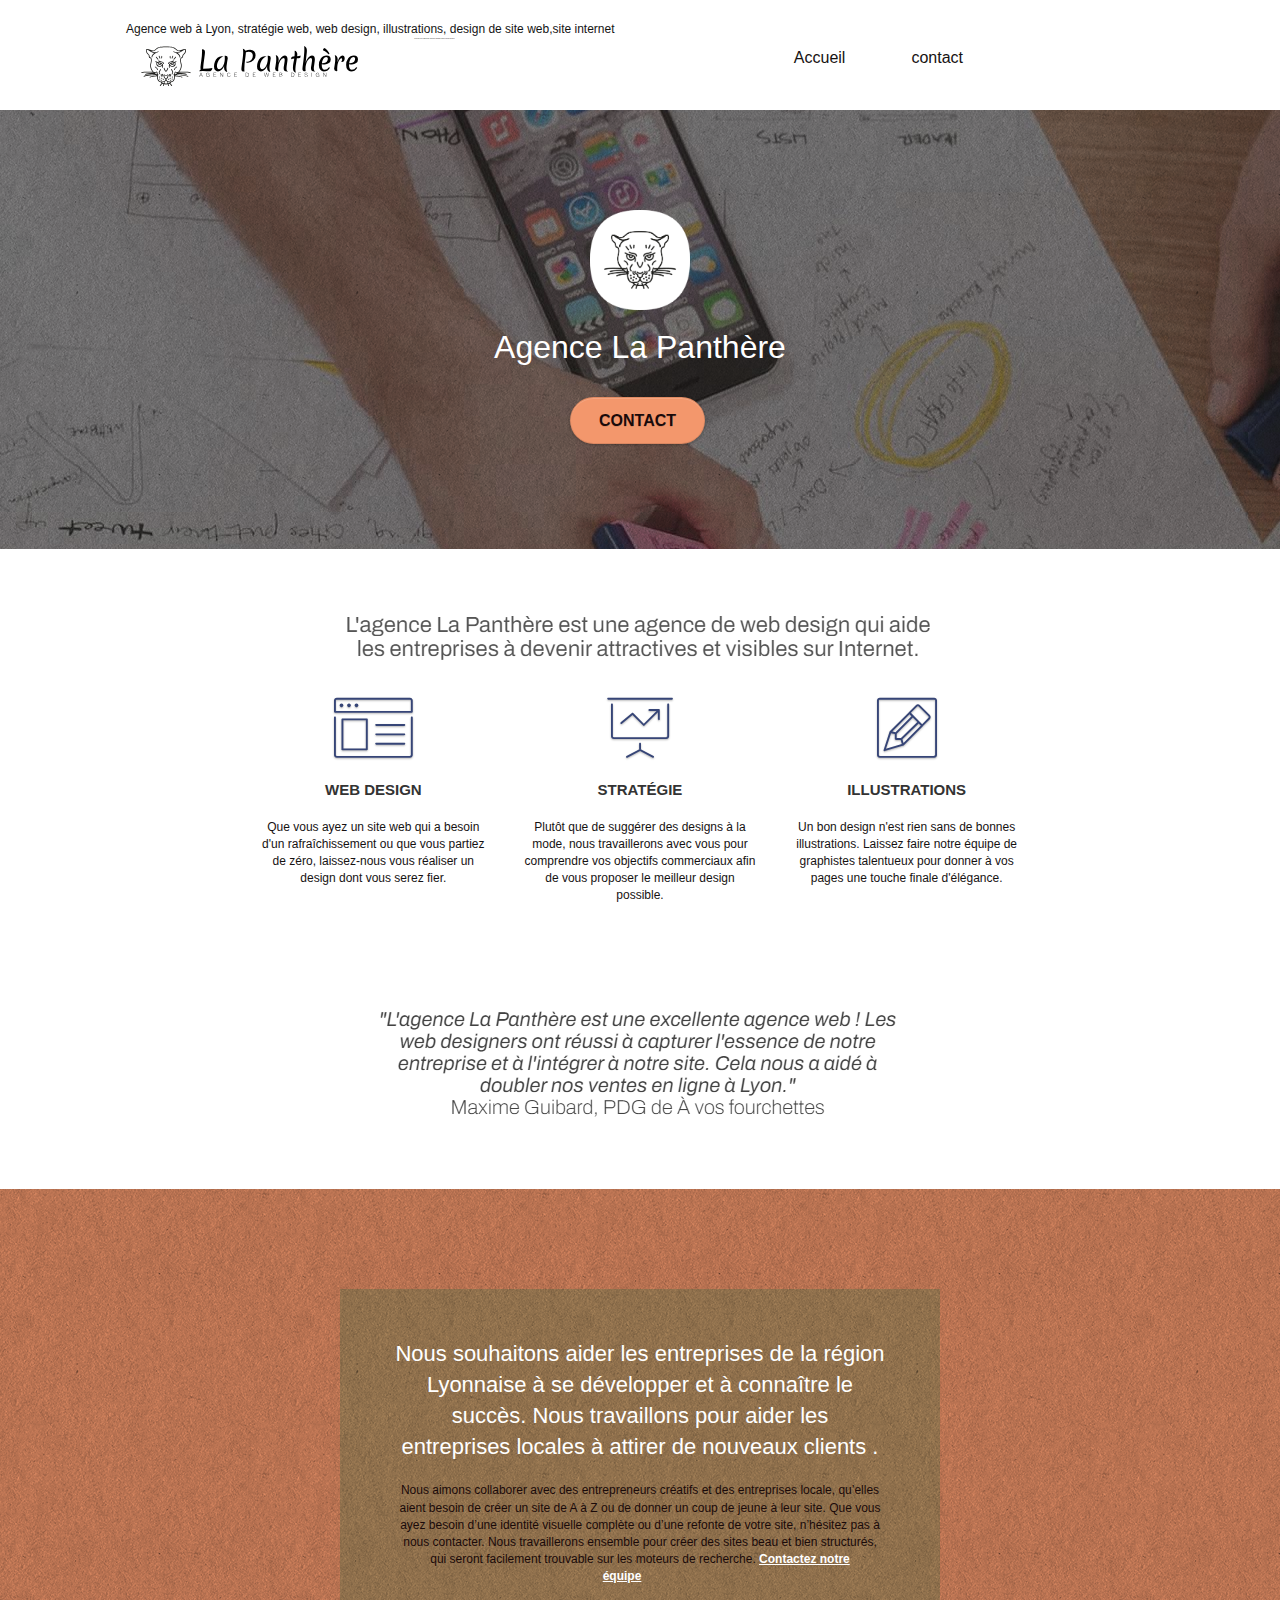
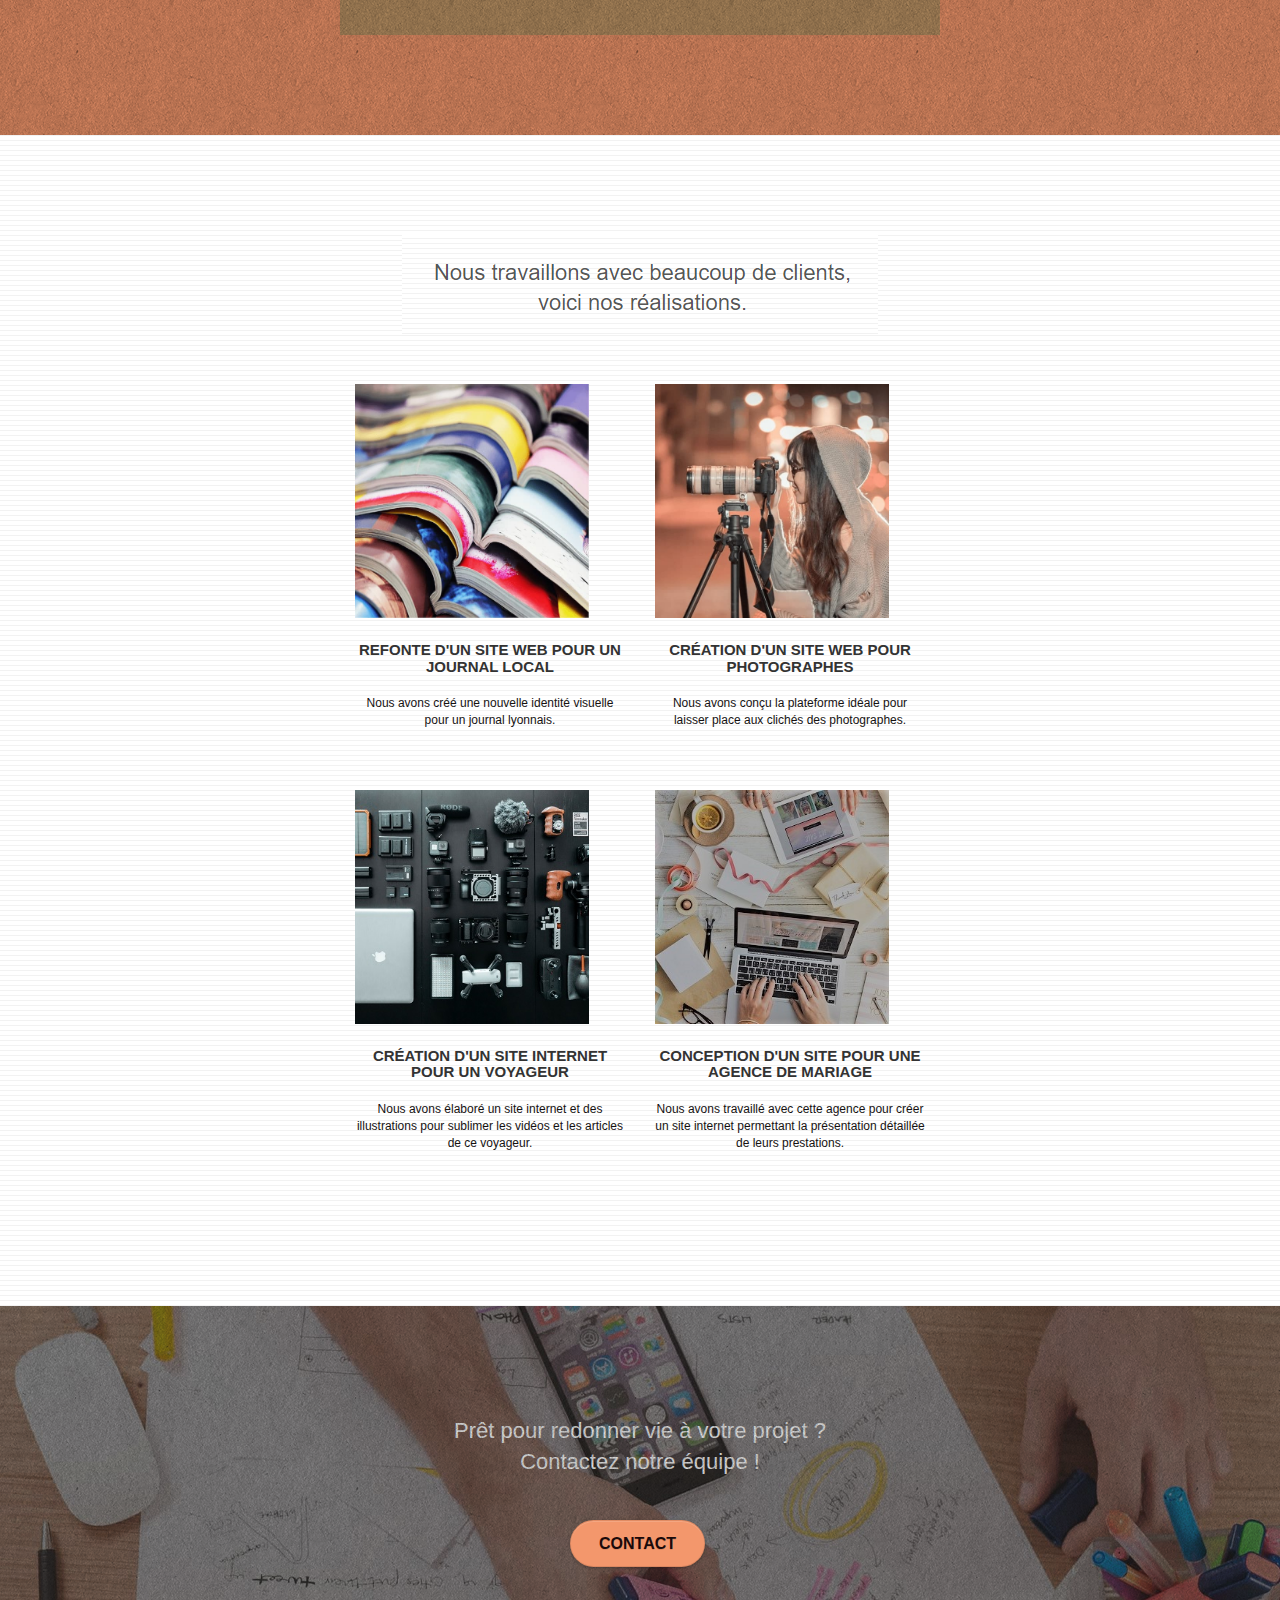
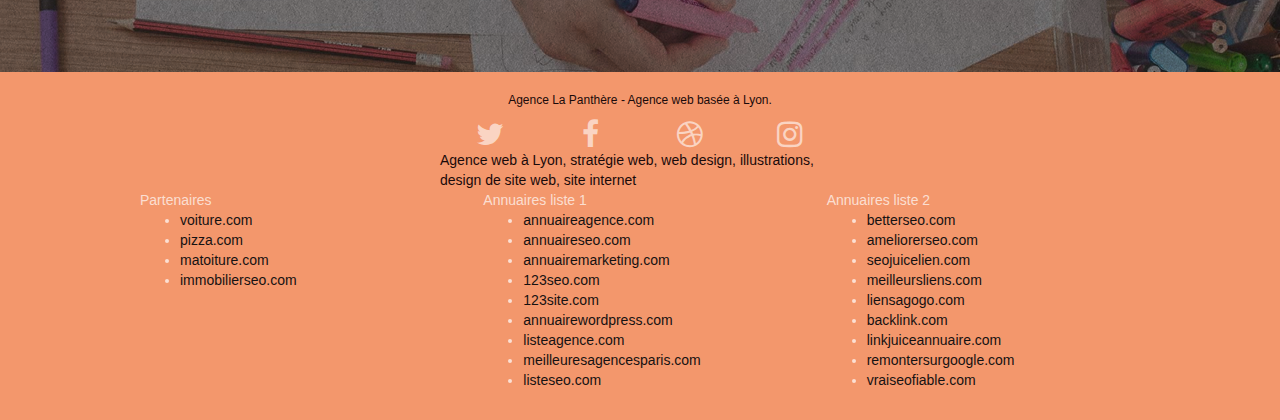
==== commit 7c597e79: "rectification erreur html" ====
--- a/index.html
+++ b/index.html
@@ -1,331 +1,451 @@
 <!DOCTYPE html>
 <html lang="fr">
-    <head>
-     <meta charset="utf-8" />
-     <meta
+  <head>
+    <meta charset="utf-8" />
+    <meta
       name="keywords"
       content="seo, google, site web, site internet,agence design à Lyon, illustrations"
-      />
-     <meta name="description" content="web design company Lyon"/>
-     <meta
+    />
+    <meta name="description" content="web design company Lyon" />
+    <meta
       name="viewport"
       content="width=device-width, initial-scale=1.0, viewport-fit=cover"
-      />
-     <link rel="shortcut icon" type="image/png" href="favicon.jpg" />
-
-     <link rel="stylesheet" type="text/css" href="./css/bootstrap.css" />
-     <link rel="stylesheet" type="text/css" href="style.css" />
-     <link rel="stylesheet" type="text/css" href="./css/font-awesome.css" />
-     <link rel="stylesheet" type="text/css" href="./css/et-line.css" />
-
-     <script src="./js/jquery-2.1.0.js"></script>
-     <script src="./js/bootstrap.js"></script>
-     <script src="./js/blocs.js"></script>
-     <script src="./js/jquery.touchSwipe.js" ></script>
-     <script src="./js/gmaps.js"></script>
-     <title>La Panthère - Web design</title>
-
-     <!-- Analytics -->
-
-     <!-- Analytics END -->
-    </head>
-    <body>
-     <!-- Principal conteneur -->
-
-     <div class="page-container">
-          <!-- bloc-0 -->
-            <header class="bloc bgc-white l-bloc" id="bloc-0">
-                <nav class="container bloc-sm">
-                    <div class="navbar row">
-                       <div class="navbar-header">
-                            <div class="keywords" style="color: #141414; font-size: 12px;">
-                              Agence web à Lyon, stratégie web, web design, illustrations,
-                              design de site web,site internet
-                            </div>
-                            <a class="navbar-brand" href="index.html" atl="">
-                                <img src="img/agence-la-panthere-monochrome.svg"alt="paris web design logo agence web meilleure agence"height="40"/>     
-                            </a>
-                            <div class="keywords" style="color: #141414; font-size: 1px;">
-                                 Agence web à Lyon, stratégie web, web design, illustrations,
-                                 design de site web,site internet
-                            </div>
-                            <button id="nav-toggle" type="button"class="ui-navbar-toggle navbar-toggle"data-toggle="collapse"data-target=".navbar-1">                          
-                                <span class="sr-only">Toggle navigation</span>
-                                <span class="icon-bar"></span>
-                                <span class="icon-bar"></span>
-                                <span class="icon-bar"></span>
-                            </button>        
-                            <div class="collapse navbar-collapse navbar-1 special-dropdown-nav">
-                                <ul class="site-navigation nav navbar-nav">
-                                    <li>
-                                        <a href="index.html">Accueil</a>
-                                    </li>
-                                    <li>
-                                        <a href="contact.html">contact</a>
-                                    </li>
-                                </ul>
-							</div>
-                        </div>
-                    </div>
-                </nav>
-            </header>
-            <!-- bloc-0 END -->
-            <main>
-                <!-- bloc-1-presentation -->
-                <section class="bloc bgc-dark-slate-blue bg-banniere d-bloc bg-t-edge bloc-bg-texture texture-paper b-parallax"id="bloc-1-hero">
-                    <div class="container bloc-lg">
-                        <div class="row tight-width-whitespace">
-                            <div class="col-sm-12">
-                                <img src="img/logo.png"class="center-block image-resize-mode"width="100"alt="Agence La Panthère, agence web paris, création logo paris"/>
-                                <h1 class="text-center hero-bloc-text tc-white">Agence La Panthère</h1>
-                                <div class="text-center">
-                                    <a href="contact.html"class="btn btn-lg btn-clean btn-rd cta-hero btn-atomic-tangerine"id="cta-hero">
-                                        Contact
-                                    </a>
-                                </div>
-                            </div>
-                        </div>
-                    </div>
-                </section>
-                <!-- bloc-1-presentation END -->
-
-                <!-- bloc-2-services -->
-                <section class="bloc bgc-white l-bloc" id="bloc-2-services">
-                    <div class="container bloc-md">
-                        <div class="row">
-                            <div class="col-sm-12 text-center">
-                                <img src="img/title.png" alt="L'agence La Panthère est une agence de web design qui aide les entreprises à devenir attractives et visibles sur Inernet" />     
-                            </div>
-                        </div>
-                        <div class="row voffset-lg med-width-whitespace">
-                            <div class="col-sm-4">
-                                <div class="text-center">
-                                    <span class="et-icon-browser sm-shadow icon-dark-slate-blue icons icon-lg"></span>   
-                                </div>
-                                <h3 class="mg-md text-center">Web design</h3> 
-                                <p class="text-center">
-                                    Que vous ayez un site web qui a besoin d'un
-                                    rafraîchissement ou que vous partiez de zéro, laissez-nous vous
-                                    réaliser un design dont vous serez fier.
-                                </p>
-                            </div>
-                            <div class="col-sm-4">
-                                <div class="text-center">
-                                    <span class="et-icon-presentation sm-shadow icon-dark-slate-blue icons icon-lg"></span>   
-                                </div>
-                                <h3 class="mg-md text-center">Stratégie</h3>
-                                <p class="text-center">
-                                    Plutôt que de suggérer des designs à la mode, nous travaillerons
-                                    avec vous pour comprendre vos objectifs commerciaux afin de vous
-                                    proposer le meilleur design possible.
-                                </p>
-                            </div>
-                            <div class="col-sm-4">
-                                <div class="text-center">
-                                    <span class="et-icon-edit sm-shadow icon-dark-slate-blue icons icon-lg"></span>  
-                                </div>
-                                <h3 class="mg-md text-center">Illustrations</h3> 
-                                <p class="text-center">
-                                    Un bon design n'est rien sans de bonnes illustrations. Laissez
-                                    faire notre équipe de graphistes talentueux pour donner à vos
-                                    pages une touche finale d'élégance.
-                                </p>
-                            </div>
-                        </div>
-                        <div class="row voffset-lg voffset">
-                            <div class="col-xs-12 col-md-8 col-md-offset-2 text-center">
-                                <img alt="agence web, agence web paris, web design paris, stratégie web"src="img/citation.png"/>
-                            </div>
-                        </div>
-                    </div>
-                </section>
-                <!-- bloc-2-services END -->
-
-                <!-- bloc-3-what-i-do -->
-                <section class="bloc tc-white bgc-atomic-tangerine bg-presentation d-bloc bloc-bg-texture texture-paper b-parallax"id="bloc-3-what-i-do"> 
-                    <div class="container bloc-lg">
-                        <div class="row tight-width-whitespace black-background">
-                            <div class="col-sm-12">
-                                <h2 class="mg-md text-center tc-white">
-                                    Nous souhaitons aider les entreprises de la région Lyonnaise à
-                                    se développer et à connaître le succès. Nous travaillons pour
-                                    aider les entreprises locales à attirer de nouveaux clients .
-                                </h2>
-                                <p class="text-center white">
-                                    Nous aimons collaborer avec des entrepreneurs créatifs et des
-                                    entreprises locale, qu’elles aient besoin de créer un site de A
-                                    à Z ou de donner un coup de jeune à leur site. Que vous ayez
-                                    besoin d’une identité visuelle complète ou d’une refonte de
-                                    votre site, n’hésitez pas à nous contacter. Nous travaillerons
-                                    ensemble pour créer des sites beau et bien structurés, qui
-                                    seront facilement trouvable sur les moteurs de recherche.
-                                    <a class="ltc-white bold-link" href="contact.html">Contactez notre équipe</a>
-                                </p>
-                            </div>
-                        </div>
-                    </div>
-                </section>
-                <!-- bloc-3-what-i-do END -->
-
-                <!-- bloc-4-portfolio -->
-                <section class="bloc bgc-white bg-lines-h2-bg bg-repeat l-bloc"id="bloc-4-portfolio">
-                    <div class="container bloc-lg">
-                        <div class="row">
-                            <div class="col-sm-12 text-center">
-                                <img src="img/title2.png" alt="Texte d'introduction: Nous travaillons avec beaucoup de clients, voici nos réalisation "/>    
-                            </div>
-                        </div>
-                        <div class="row tight-width-whitespace portfolio-row">
-                            <div class="col-sm-6">
-                                <a href="#"data-lightbox="img/1.jpg"data-gallery-id="gallery-1"data-caption="Refonte d'un site web pour un journal local"data-frame="snapshot-lb">
-                                    <img class="img-responsive portfolio-thumb" src="img/1.jpg"alt="Livres empilés les uns sur les autres décalés en escalierS et ouvert en leurs mileux "/> 
-                                </a>
-                                <h3 class="mg-md text-center">Refonte d'un site web pour un journal local</h3>
-                                <p class="text-center">
-                                    Nous avons créé une nouvelle identité visuelle pour un journal
-                                    lyonnais.
-                                </p>
-                            </div>
-                            <div class="col-sm-6">
-                                <a href="#"data-lightbox="img/2.jpg"data-gallery-id="gallery-1"data-caption="Création d'un site web pour photographes"data-frame="snapshot-lb">
-                                    <img class="img-responsive portfolio-thumb" src="img/2.jpg"alt="Jeunes femmes entrain de prendre une photos avec un appereil photos numérique sur trépied en ville"/> 
-                                </a>
-                                <h3 class="mg-md text-center">Création d'un site web pour photographes</h3>
-                                <p class="text-center">
-                                    Nous avons conçu la plateforme idéale pour laisser place aux
-                                    clichés des photographes.
-                                </p>
-                            </div>
-                        </div>
-                        <div class="row tight-width-whitespace portfolio-row">
-                            <div class="col-sm-6">
-                                <a href="#"data-lightbox="img/3.bmp"data-gallery-id="gallery-1"data-caption="Création d'un site internet pour un voyageur"data-frame="snapshot-lb">
-                                    <img class="img-responsive portfolio-thumb" src="img/3.bmp" alt="Equipement numérique professionnel: drone, appareils photos,plusieurs obsjectifs,pc portables"/>   
-                                </a>
-                                <h3 class="mg-md text-center"> Création d'un site internet pour un voyageur </h3>
-                                <p class="text-center">
-                                    Nous avons élaboré un site internet et des illustrations pour
-                                    sublimer les vidéos et les articles de ce voyageur.
-                                </p>
-                            </div>
-                            <div class="col-sm-6">
-                                <a href="#"data-lightbox="img/4.bmp"data-gallery-id="gallery-1"data-caption="Conception d'un site pour une agence de mariage"data-frame="snapshot-lb" >
-                                    <img class="img-responsive portfolio-thumb" src="img/4.bmp" alt="Production d'un projet au bureau"/>  
-                                </a>
-                                <h3 class="mg-md text-center">Conception d'un site pour une agence de mariage</h3>
-                                <p class="text-center">
-                                    Nous avons travaillé avec cette agence pour créer un site
-                                    internet permettant la présentation détaillée de leurs
-                                    prestations.
-                                </p>
-                            </div>
-                        </div>
-                    </div>
-                </section>
-                <!-- bloc-4-portfolio END -->
-
-                <!-- bloc-5-cta -->
-                <section class="bloc bgc-dark-slate-blue bg-banniere d-bloc bloc-bg-texture texture-paper"id="bloc-5-cta" >
-                    <div class="container bloc-lg">
-                        <div class="row">
-                            <h2 class="mg-md text-center tc-white">
-                                Prêt pour redonner vie à votre projet ?<br/>Contactez notre équipe !  
-                            </h2>
-                            <div class="col-sm-12 text-center">
-                                <a href="contact.html"class="btn btn-atomic-tangerine btn-clean btn-rd btn-lg cta-hero" >Contact</a>
-                            </div>
-                        </div>
-                    </div>
-                </section>
-                <!-- bloc-5-cta END -->
-            </main>
-                
-
-            <!-- Footer - bloc-8 -->
-            <footer class="bloc bgc-atomic-tangerine d-bloc" id="bloc-8">
-                <div class="container bloc-sm">
-                    <div class="row">
-                        <div class="col-sm-12">
-                            <p class="text-center white">Agence La Panthère - Agence web basée à Lyon.</p>
-                            <div class="row row-no-gutters social">
-                                <div class="col-sm-3">
-                                    <div class="text-center">
-                                        <a class="social" href="index.html" >
-                                            <span class="fa fa-twitter icon-md">twitter</span>
-                                        </a>
-                                    </div>
-                                </div>
-                                <div class="col-sm-3">
-                                    <div class="text-center">
-                                        <a class="social" href="index.html">
-                                            <span class="fa fa-facebook icon-md" >facebook</span>
-                                        </a>
-                                    </div>
-                                </div>
-                                <div class="col-sm-3">
-                                    <div class="text-center">
-                                        <a class="social" href="index.html">
-                                            <span class="fa fa-dribbble icon-md">dribbble</span>
-                                        </a>
-                                    </div>
-                                </div>
-                                <div class="col-sm-3">
-                                    <div class="text-center">
-                                        <a class="social" href="index.html">
-                                            <span class="fa fa-instagram icon-md">instagram</span>
-                                        </a>
-                                    </div>
-                                </div>
-                                <div class="keywords" style="color: #1a0a0a;">
-                                    Agence web à Lyon, stratégie web, web design, illustrations,
-                                    design de site web, site internet
-                                </div>
-                            </div>
-                            <div class="row">
-                                <div class="col-sm-4">
-                                    Partenaires
-                                    <ul>
-                                        <li><a href="voiture.com">voiture.com</a></li>
-                                        <li><a href="pizza.com">pizza.com</a></li>
-                                        <li><a href="matoiture.com">matoiture.com</a></li>
-                                        <li><a href="immobilierseo.com">immobilierseo.com</a></li>
-                                    </ul>
-                                </div>
-                                <div class="col-sm-4">
-                                    Annuaires liste 1
-                                    <ul>
-                                        <li><a href="annuaireagence.com">annuaireagence.com</a></li>
-                                        <li><a href="annuaireseo.com">annuaireseo.com</a></li>
-                                        <li><a href="annuairemarketing.com">annuairemarketing.com</a></li>
-                                        <li><a href="123seoture.com">123seo.com</a></li>
-                                        <li><a href="123site.com">123site.com</a></li>
-                                        <li><a href="annuairewordpress.com">annuairewordpress.com</a></li>
-                                        <li><a href="listeagence.com">listeagence.com</a></li>
-                                        <li><a href="meilleuresagencesparis.com">meilleuresagencesparis.com</a></li>
-                                        <li><a href="listeseo.com">listeseo.com</a></li>
-                                    </ul>
-                                </div>
-                                <div class="col-sm-4">
-                                    Annuaires liste 2
-                                    <ul>
-                                        <li><a href="betterseo.com">betterseo.com</a></li>
-                                        <li><a href="ameliorerseo.com">ameliorerseo.com</a></li>
-                                        <li><a href="seojuicelien.com">seojuicelien.com</a></li>
-                                        <li><a href="meilleursliens.com">meilleursliens.com</a></li>
-                                        <li><a href="liensagogo.com">liensagogo.com</a></li>
-                                        <li><a href="backlink.com">backlink.com</a></li>
-                                        <li><a href="linkjuiceannuaire.com">linkjuiceannuaire.com</a></li> 
-                                        <li><a href="remontersurgoogle.com">remontersurgoogle.com</a></li> 
-                                        <li><a href="vraiseofiable.com">vraiseofiable.com</a></li>
-                                    </ul>
-                                </div>
-                            </div>
-                        </div>
-                    </div>
-                </div>
-            </footer>
-            <!-- Footer - bloc-8 END -->
+    />
+    <link rel="shortcut icon" type="image/png" href="favicon.jpg" />
+
+    <link rel="stylesheet" type="text/css" href="./css/bootstrap.css" />
+    <link rel="stylesheet" type="text/css" href="style.css" />
+    <link rel="stylesheet" type="text/css" href="./css/font-awesome.css" />
+    <link rel="stylesheet" type="text/css" href="./css/et-line.css" />
+
+    <script async src="./js/jquery-2.1.0.js"></script>
+    <script async src="./js/bootstrap.js"></script>
+    <script async src="./js/blocs.js"></script>
+    <script async src="./js/jquery.touchSwipe.js"></script>
+    <script async src="./js/gmaps.js"></script>
+    <title>La Panthère - Web design</title>
+
+    <!-- Analytics -->
+
+    <!-- Analytics END -->
+  </head>
+  <body> 
+   <!-- Principal conteneur -->
+
+    <div class="page-container">
+      <!-- bloc-0 -->
+      <header class="bloc bgc-white l-bloc" id="bloc-0">
+        <nav class="container bloc-sm">
+          <div class="navbar row">
+            <div class="navbar-header">
+              <div class="keywords" style="color: #141414; font-size: 12px;">
+                Agence web à Lyon, stratégie web, web design, illustrations,
+                design de site web,site internet
+              </div>
+              <a class="navbar-brand" href="index.html">
+                <img
+                  src="img/agence-la-panthere-monochrome.svg"
+                  alt="paris web design logo agence web meilleure agence"
+                  height="40"
+                />
+              </a>
+              <div class="keywords" style="color: #141414; font-size: 1px;">
+                Agence web à Lyon, stratégie web, web design, illustrations,
+                design de site web,site internet
+              </div>
+              <button
+                id="nav-toggle"
+                type="button"
+                class="ui-navbar-toggle navbar-toggle"
+                data-toggle="collapse"
+                data-target=".navbar-1"
+              >
+                <span class="sr-only">Toggle navigation</span>
+                <span class="icon-bar"></span>
+                <span class="icon-bar"></span>
+                <span class="icon-bar"></span>
+              </button>
+              <div
+                class="collapse navbar-collapse navbar-1 special-dropdown-nav"
+              >
+                <ul class="site-navigation nav navbar-nav">
+                  <li>
+                    <a href="index.html">Accueil</a>
+                  </li>
+                  <li>
+                    <a href="contact.html">contact</a>
+                  </li>
+                </ul>
+              </div>
+            </div>
+          </div>
+        </nav>
+      </header>
+      <!-- bloc-0 END -->
+      <main>
+        <!-- bloc-1-presentation -->
+        <section
+          class="bloc bgc-dark-slate-blue bg-banniere d-bloc bg-t-edge bloc-bg-texture texture-paper b-parallax"
+          id="bloc-1-hero"
+        >
+          <div class="container bloc-lg">
+            <div class="row tight-width-whitespace">
+              <div class="col-sm-12">
+                <img
+                  src="img/logo.png"
+                  class="center-block image-resize-mode"
+                  width="100"
+                  alt="Agence La Panthère, agence web paris, création logo paris"
+                />
+                <h1 class="text-center hero-bloc-text tc-white">
+                  Agence La Panthère
+                </h1>
+                <div class="text-center">
+                  <a
+                    href="contact.html"
+                    class="btn btn-lg btn-clean btn-rd cta-hero btn-atomic-tangerine"
+                    id="cta-hero"
+                  >
+                    Contact
+                  </a>
+                </div>
+              </div>
+            </div>
+          </div>
+        </section>
+        <!-- bloc-1-presentation END -->
+
+        <!-- bloc-2-services -->
+        <section class="bloc bgc-white l-bloc" id="bloc-2-services">
+          <div class="container bloc-md">
+            <div class="row">
+              <div class="col-sm-12 text-center">
+                <img
+                  src="img/title.png"
+                  alt="L'agence La Panthère est une agence de web design qui aide les entreprises à devenir attractives et visibles sur Inernet"
+                />
+              </div>
+            </div>
+            <div class="row voffset-lg med-width-whitespace">
+              <div class="col-sm-4">
+                <div class="text-center">
+                  <span
+                    class="et-icon-browser sm-shadow icon-dark-slate-blue icons icon-lg"
+                  ></span>
+                </div>
+                <h3 class="mg-md text-center">Web design</h3>
+                <p class="text-center">
+                  Que vous ayez un site web qui a besoin d'un rafraîchissement
+                  ou que vous partiez de zéro, laissez-nous vous réaliser un
+                  design dont vous serez fier.
+                </p>
+              </div>
+              <div class="col-sm-4">
+                <div class="text-center">
+                  <span
+                    class="et-icon-presentation sm-shadow icon-dark-slate-blue icons icon-lg"
+                  ></span>
+                </div>
+                <h3 class="mg-md text-center">Stratégie</h3>
+                <p class="text-center">
+                  Plutôt que de suggérer des designs à la mode, nous
+                  travaillerons avec vous pour comprendre vos objectifs
+                  commerciaux afin de vous proposer le meilleur design possible.
+                </p>
+              </div>
+              <div class="col-sm-4">
+                <div class="text-center">
+                  <span
+                    class="et-icon-edit sm-shadow icon-dark-slate-blue icons icon-lg"
+                  ></span>
+                </div>
+                <h3 class="mg-md text-center">Illustrations</h3>
+                <p class="text-center">
+                  Un bon design n'est rien sans de bonnes illustrations. Laissez
+                  faire notre équipe de graphistes talentueux pour donner à vos
+                  pages une touche finale d'élégance.
+                </p>
+              </div>
+            </div>
+            <div class="row voffset-lg voffset">
+              <div class="col-xs-12 col-md-8 col-md-offset-2 text-center">
+                <img
+                  alt="agence web, agence web paris, web design paris, stratégie web"
+                  src="img/citation.png"
+                />
+              </div>
+            </div>
+          </div>
+        </section>
+        <!-- bloc-2-services END -->
+
+        <!-- bloc-3-what-i-do -->
+        <section
+          class="bloc tc-white bgc-atomic-tangerine bg-presentation d-bloc bloc-bg-texture texture-paper b-parallax"
+          id="bloc-3-what-i-do"
+        >
+          <div class="container bloc-lg">
+            <div class="row tight-width-whitespace black-background">
+              <div class="col-sm-12">
+                <h2 class="mg-md text-center tc-white">
+                  Nous souhaitons aider les entreprises de la région Lyonnaise à
+                  se développer et à connaître le succès. Nous travaillons pour
+                  aider les entreprises locales à attirer de nouveaux clients .
+                </h2>
+                <p class="text-center white">
+                  Nous aimons collaborer avec des entrepreneurs créatifs et des
+                  entreprises locale, qu’elles aient besoin de créer un site de
+                  A à Z ou de donner un coup de jeune à leur site. Que vous ayez
+                  besoin d’une identité visuelle complète ou d’une refonte de
+                  votre site, n’hésitez pas à nous contacter. Nous travaillerons
+                  ensemble pour créer des sites beau et bien structurés, qui
+                  seront facilement trouvable sur les moteurs de recherche.
+                  <a class="ltc-white bold-link" href="contact.html">
+                    Contactez notre équipe
+                  </a>
+                </p>
+              </div>
+            </div>
+          </div>
+        </section>
+        <!-- bloc-3-what-i-do END -->
+
+        <!-- bloc-4-portfolio -->
+        <section
+          class="bloc bgc-white bg-lines-h2-bg bg-repeat l-bloc"
+          id="bloc-4-portfolio"
+        >
+          <div class="container bloc-lg">
+            <div class="row">
+              <div class="col-sm-12 text-center">
+                <img
+                  src="img/title2.png"
+                  alt="Texte d'introduction: Nous travaillons avec beaucoup de clients, voici nos réalisation "
+                />
+              </div>
+            </div>
+            <div class="row tight-width-whitespace portfolio-row">
+              <div class="col-sm-6">
+                <a
+                  href="#"
+                  data-lightbox="img/1.jpg"
+                  data-gallery-id="gallery-1"
+                  data-caption="Refonte d'un site web pour un journal local"
+                  data-frame="snapshot-lb"
+                >
+                  <img
+                    class="img-responsive portfolio-thumb"
+                    src="img/1.jpg"
+                    alt="Livres empilés les uns sur les autres décalés en escalierS et ouvert en leurs mileux "
+                  />
+                </a>
+                <h3 class="mg-md text-center">
+                  Refonte d'un site web pour un journal local
+                </h3>
+                <p class="text-center">
+                  Nous avons créé une nouvelle identité visuelle pour un journal
+                  lyonnais.
+                </p>
+              </div>
+              <div class="col-sm-6">
+                <a
+                  href="#"
+                  data-lightbox="img/2.jpg"
+                  data-gallery-id="gallery-1"
+                  data-caption="Création d'un site web pour photographes"
+                  data-frame="snapshot-lb"
+                >
+                  <img
+                    class="img-responsive portfolio-thumb"
+                    src="img/2.jpg"
+                    alt="Jeunes femmes entrain de prendre une photos avec un appereil photos numérique sur trépied en ville"
+                  />
+                </a>
+                <h3 class="mg-md text-center">
+                  Création d'un site web pour photographes
+                </h3>
+                <p class="text-center">
+                  Nous avons conçu la plateforme idéale pour laisser place aux
+                  clichés des photographes.
+                </p>
+              </div>
+            </div>
+            <div class="row tight-width-whitespace portfolio-row">
+              <div class="col-sm-6">
+                <a
+                  href="#"
+                  data-lightbox="img/3.bmp"
+                  data-gallery-id="gallery-1"
+                  data-caption="Création d'un site internet pour un voyageur"
+                  data-frame="snapshot-lb"
+                >
+                  <img
+                    class="img-responsive portfolio-thumb"
+                    src="img/3.bmp"
+                    alt="Equipement numérique professionnel: drone, appareils photos,plusieurs obsjectifs,pc portables"
+                  />
+                </a>
+                <h3 class="mg-md text-center">
+                  Création d'un site internet pour un voyageur
+                </h3>
+                <p class="text-center">
+                  Nous avons élaboré un site internet et des illustrations pour
+                  sublimer les vidéos et les articles de ce voyageur.
+                </p>
+              </div>
+              <div class="col-sm-6">
+                <a
+                  href="#"
+                  data-lightbox="img/4.bmp"
+                  data-gallery-id="gallery-1"
+                  data-caption="Conception d'un site pour une agence de mariage"
+                  data-frame="snapshot-lb"
+                >
+                  <img
+                    class="img-responsive portfolio-thumb"
+                    src="img/4.bmp"
+                    alt="Production d'un projet au bureau"
+                  />
+                </a>
+                <h3 class="mg-md text-center">
+                  Conception d'un site pour une agence de mariage
+                </h3>
+                <p class="text-center">
+                  Nous avons travaillé avec cette agence pour créer un site
+                  internet permettant la présentation détaillée de leurs
+                  prestations.
+                </p>
+              </div>
+            </div>
+          </div>
+        </section>
+        <!-- bloc-4-portfolio END -->
+
+        <!-- bloc-5-cta -->
+        <section
+          class="bloc bgc-dark-slate-blue bg-banniere d-bloc bloc-bg-texture texture-paper"
+          id="bloc-5-cta"
+        >
+          <div class="container bloc-lg">
+            <div class="row">
+              <h2 class="mg-md text-center tc-white">
+                Prêt pour redonner vie à votre projet ?
+                <br />
+                Contactez notre équipe !
+              </h2>
+              <div class="col-sm-12 text-center">
+                <a
+                  href="contact.html"
+                  class="btn btn-atomic-tangerine btn-clean btn-rd btn-lg cta-hero"
+                >
+                  Contact
+                </a>
+              </div>
+            </div>
+          </div>
+        </section>
+        <!-- bloc-5-cta END -->
+      </main>
+
+      <!-- Footer - bloc-8 -->
+      <footer class="bloc bgc-atomic-tangerine d-bloc" id="bloc-8">
+        <div class="container bloc-sm">
+          <div class="row">
+            <div class="col-sm-12">
+              <p class="text-center white">
+                Agence La Panthère - Agence web basée à Lyon.
+              </p>
+              <div class="row row-no-gutters social">
+                <div class="col-sm-3">
+                  <div class="text-center">
+                    <a class="social" href="index.html" title="twitter">
+                      <span class="fa fa-twitter icon-md"></span>
+                    </a>
+                  </div>
+                </div>
+                <div class="col-sm-3">
+                  <div class="text-center">
+                    <a class="social" href="index.html" title="facebook">
+                      <span class="fa fa-facebook icon-md"></span>
+                    </a>
+                  </div>
+                </div>
+                <div class="col-sm-3">
+                  <div class="text-center">
+                    <a class="social" href="index.html" title="dribbble">
+                      <span class="fa fa-dribbble icon-md"></span>
+                    </a>
+                  </div>
+                </div>
+                <div class="col-sm-3">
+                  <div class="text-center">
+                    <a class="social" href="index.html" title="instagram">
+                      <span class="fa fa-instagram icon-md"></span>
+                    </a>
+                  </div>
+                </div>
+                <div class="keywords" style="color: #1a0a0a;">
+                  Agence web à Lyon, stratégie web, web design, illustrations,
+                  design de site web, site internet
+                </div>
+              </div>
+              <div class="row">
+                <div class="col-sm-4">
+                  Partenaires
+                  <ul>
+                    <li><a href="voiture.com">voiture.com</a></li>
+                    <li><a href="pizza.com">pizza.com</a></li>
+                    <li><a href="matoiture.com">matoiture.com</a></li>
+                    <li><a href="immobilierseo.com">immobilierseo.com</a></li>
+                  </ul>
+                </div>
+                <div class="col-sm-4">
+                  Annuaires liste 1
+                  <ul>
+                    <li><a href="annuaireagence.com">annuaireagence.com</a></li>
+                    <li><a href="annuaireseo.com">annuaireseo.com</a></li>
+                    <li>
+                      <a href="annuairemarketing.com">annuairemarketing.com</a>
+                    </li>
+                    <li><a href="123seoture.com">123seo.com</a></li>
+                    <li><a href="123site.com">123site.com</a></li>
+                    <li>
+                      <a href="annuairewordpress.com">annuairewordpress.com</a>
+                    </li>
+                    <li><a href="listeagence.com">listeagence.com</a></li>
+                    <li>
+                      <a href="meilleuresagencesparis.com">
+                        meilleuresagencesparis.com
+                      </a>
+                    </li>
+                    <li><a href="listeseo.com">listeseo.com</a></li>
+                  </ul>
+                </div>
+                <div class="col-sm-4">
+                  Annuaires liste 2
+                  <ul>
+                    <li><a href="betterseo.com">betterseo.com</a></li>
+                    <li><a href="ameliorerseo.com">ameliorerseo.com</a></li>
+                    <li><a href="seojuicelien.com">seojuicelien.com</a></li>
+                    <li><a href="meilleursliens.com">meilleursliens.com</a></li>
+                    <li><a href="liensagogo.com">liensagogo.com</a></li>
+                    <li><a href="backlink.com">backlink.com</a></li>
+                    <li>
+                      <a href="linkjuiceannuaire.com">linkjuiceannuaire.com</a>
+                    </li>
+                    <li>
+                      <a href="remontersurgoogle.com">remontersurgoogle.com</a>
+                    </li>
+                    <li><a href="vraiseofiable.com">vraiseofiable.com</a></li>
+                  </ul>
+                </div>
+              </div>
+            </div>
+          </div>
         </div>
-        <!-- Principal conteneur END -->
-    </body>
+      </footer>
+      <!-- Footer - bloc-8 END -->
+    </div>
+    <!-- Principal conteneur END -->
+  </body>
 </html>
--- a/style.css
+++ b/style.css
@@ -522,6 +522,7 @@
 .form-control {
     border-color: rgba(0, 0, 0, .1);
     box-shadow: none;
+    margin: 15px;
 }
 
 .scrollToTop {
@@ -542,6 +543,10 @@
 .showScrollTop {
     font-size: 14px;
     opacity: 1;
+}
+
+.fa-chevron-up::before {
+    content: "\f077";
 }
 
 a[data-lightbox] {
@@ -727,6 +732,22 @@
     max-width: 400px;
     margin: auto auto auto auto;
 }
+.fa-facebook::before{
+    content: "\f09a";
+}
+
+.fa-twitter::before {
+    content: "\f099";
+}
+
+.fa-dribbble::before {
+    content: "\f17d";
+}
+
+.fa-instagram::before {
+    content: "\f16d";
+}
+
 
 h2 {
     font-size: 22px;
@@ -881,13 +902,13 @@
     }
 }
 
-@media only screen and (min-device-width: 768px) and (max-device-width: 1024px) and (orientation: landscape) {
+@media only screen and (min-width: 768px) and (max-width: 1024px) and (orientation: landscape) {
     .b-parallax {
         background-attachment: scroll;
     }
 }
 
-@media only screen and (min-device-width: 1024px) and (max-device-width: 1366px) and (-webkit-min-device-pixel-ratio: 1.5) {
+@media only screen and (min-width: 1024px) and (max-width: 1366px) and (-webkit-min-device-pixel-ratio: 1.5) {
     .b-parallax {
         background-attachment: scroll;
     }
@@ -905,10 +926,7 @@
         overflow-x: hidden;
         position: relative;
     }
-    .bloc {
-        padding-left: constant(safe-area-inset-left);
-        padding-right: constant(safe-area-inset-right);
-    }
+    
     .bloc-group,
     .bloc-group .bloc {
         display: block;
@@ -917,8 +935,6 @@
     .bloc-fill-screen .fill-bloc-top-edge,
     .bloc-fill-screen .fill-bloc-bottom-edge {
         padding: 0 20px;
-        padding-left: constant(safe-area-inset-left);
-        padding-right: constant(safe-area-inset-right);
     }
 }
 
@@ -957,7 +973,7 @@
         -ms-transform: none;
     }
     .nav > li {
-        margin-top: 0;
+        margin-top: 30px;
         border-bottom: 1px solid rgba(0, 0, 0, .1);
         background: rgba(0, 0, 0, .05);
         text-align: left;
